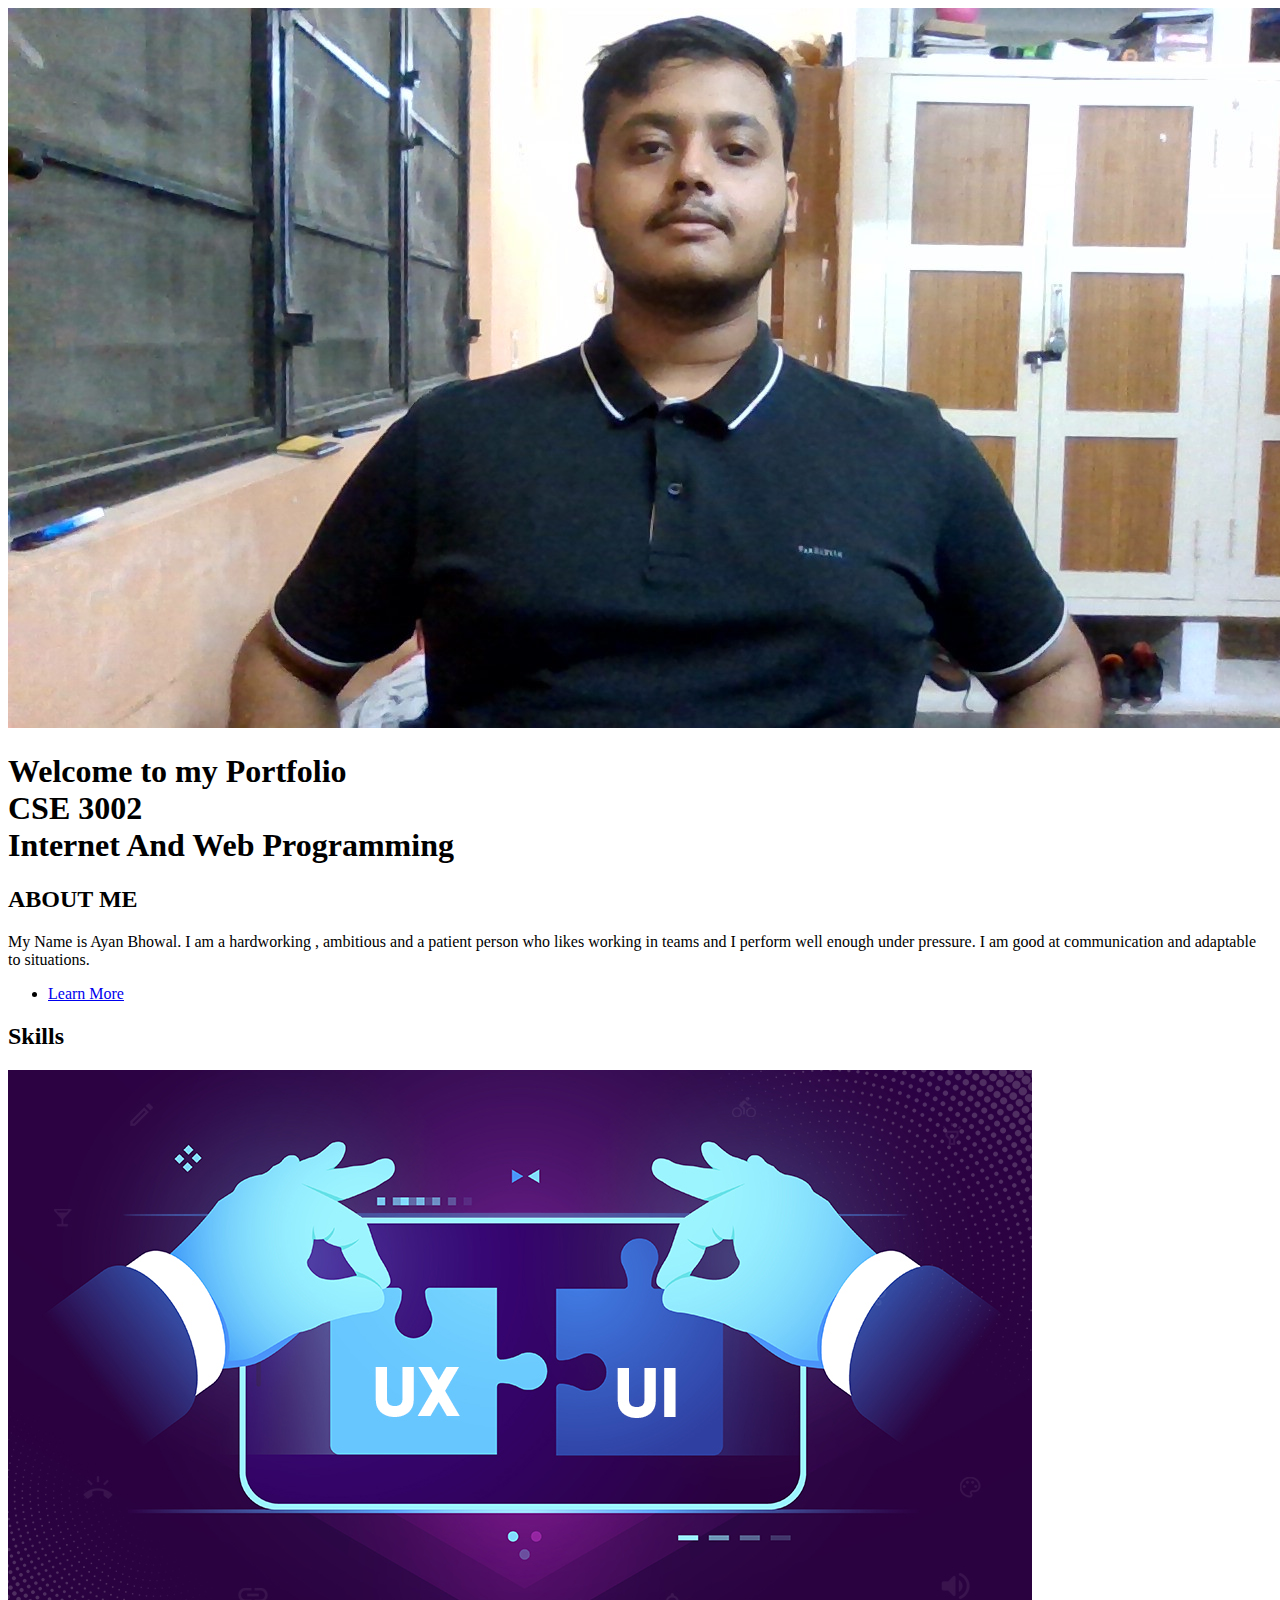
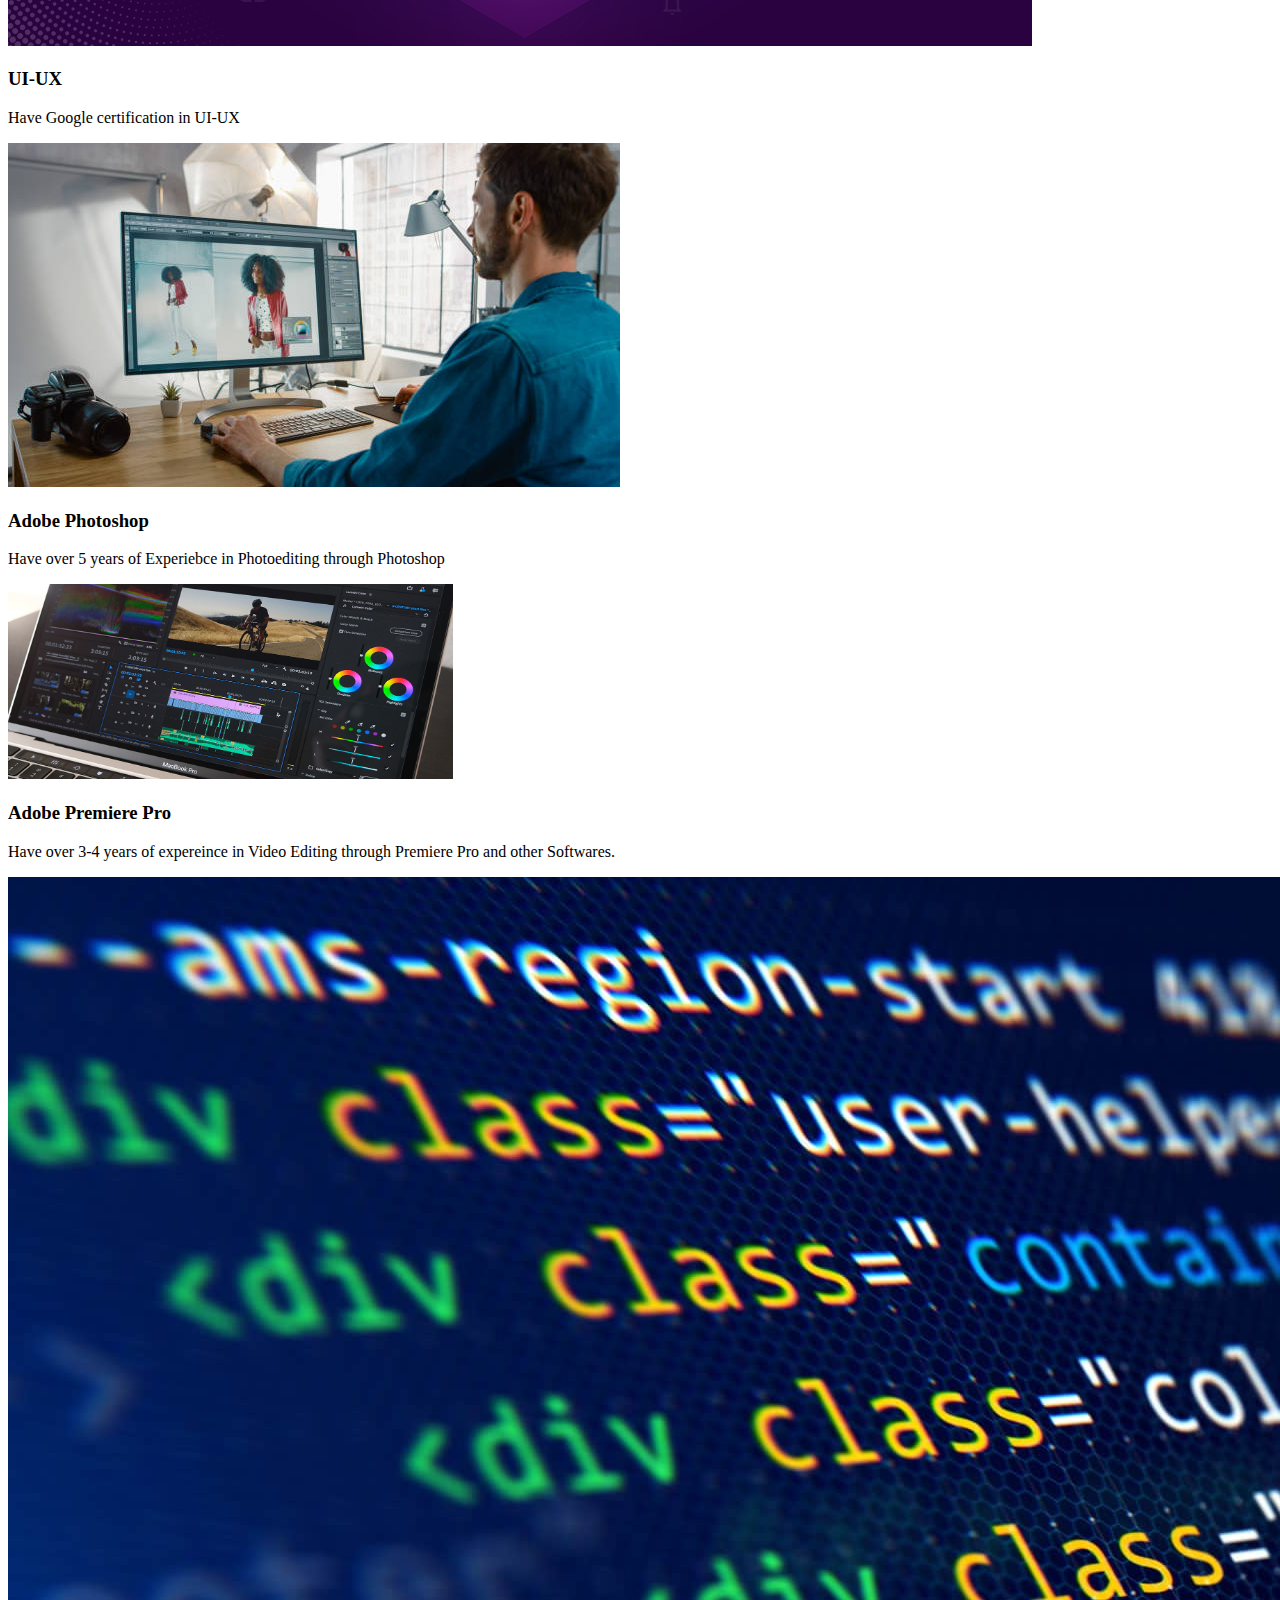
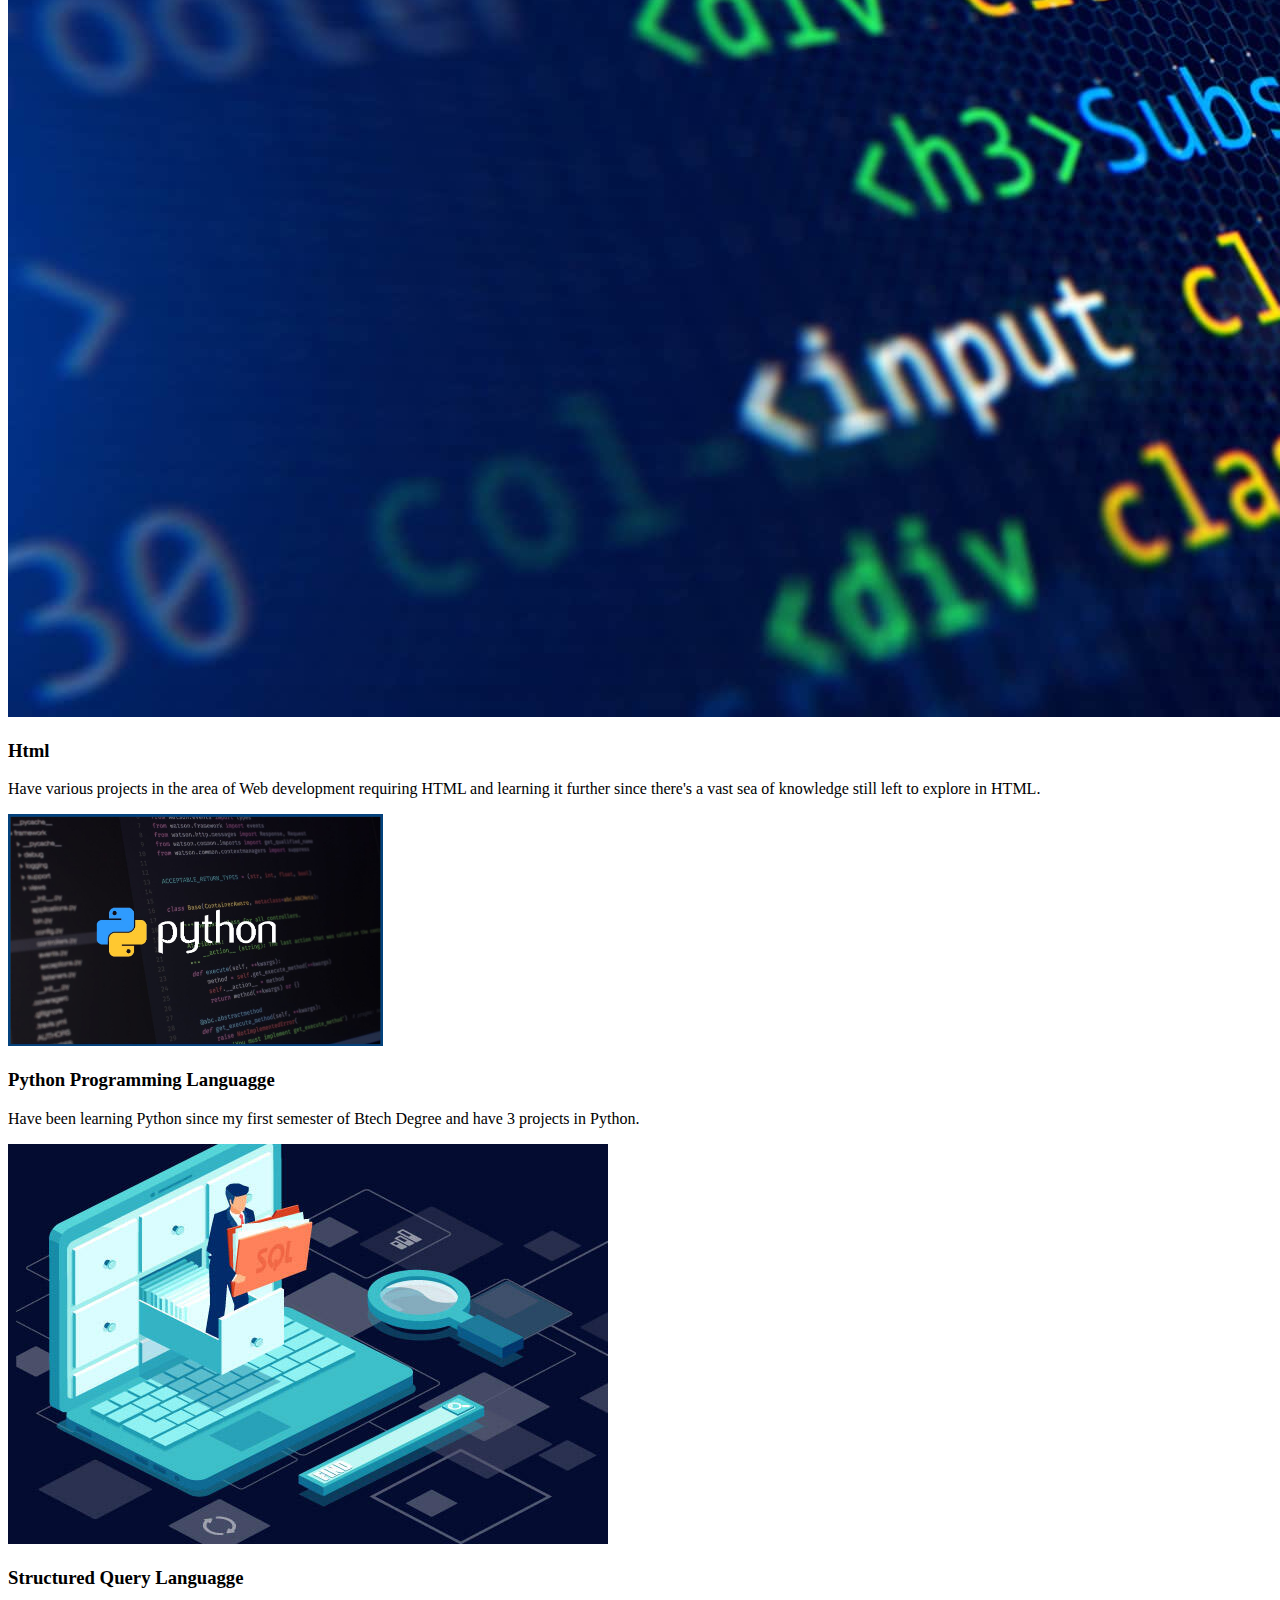
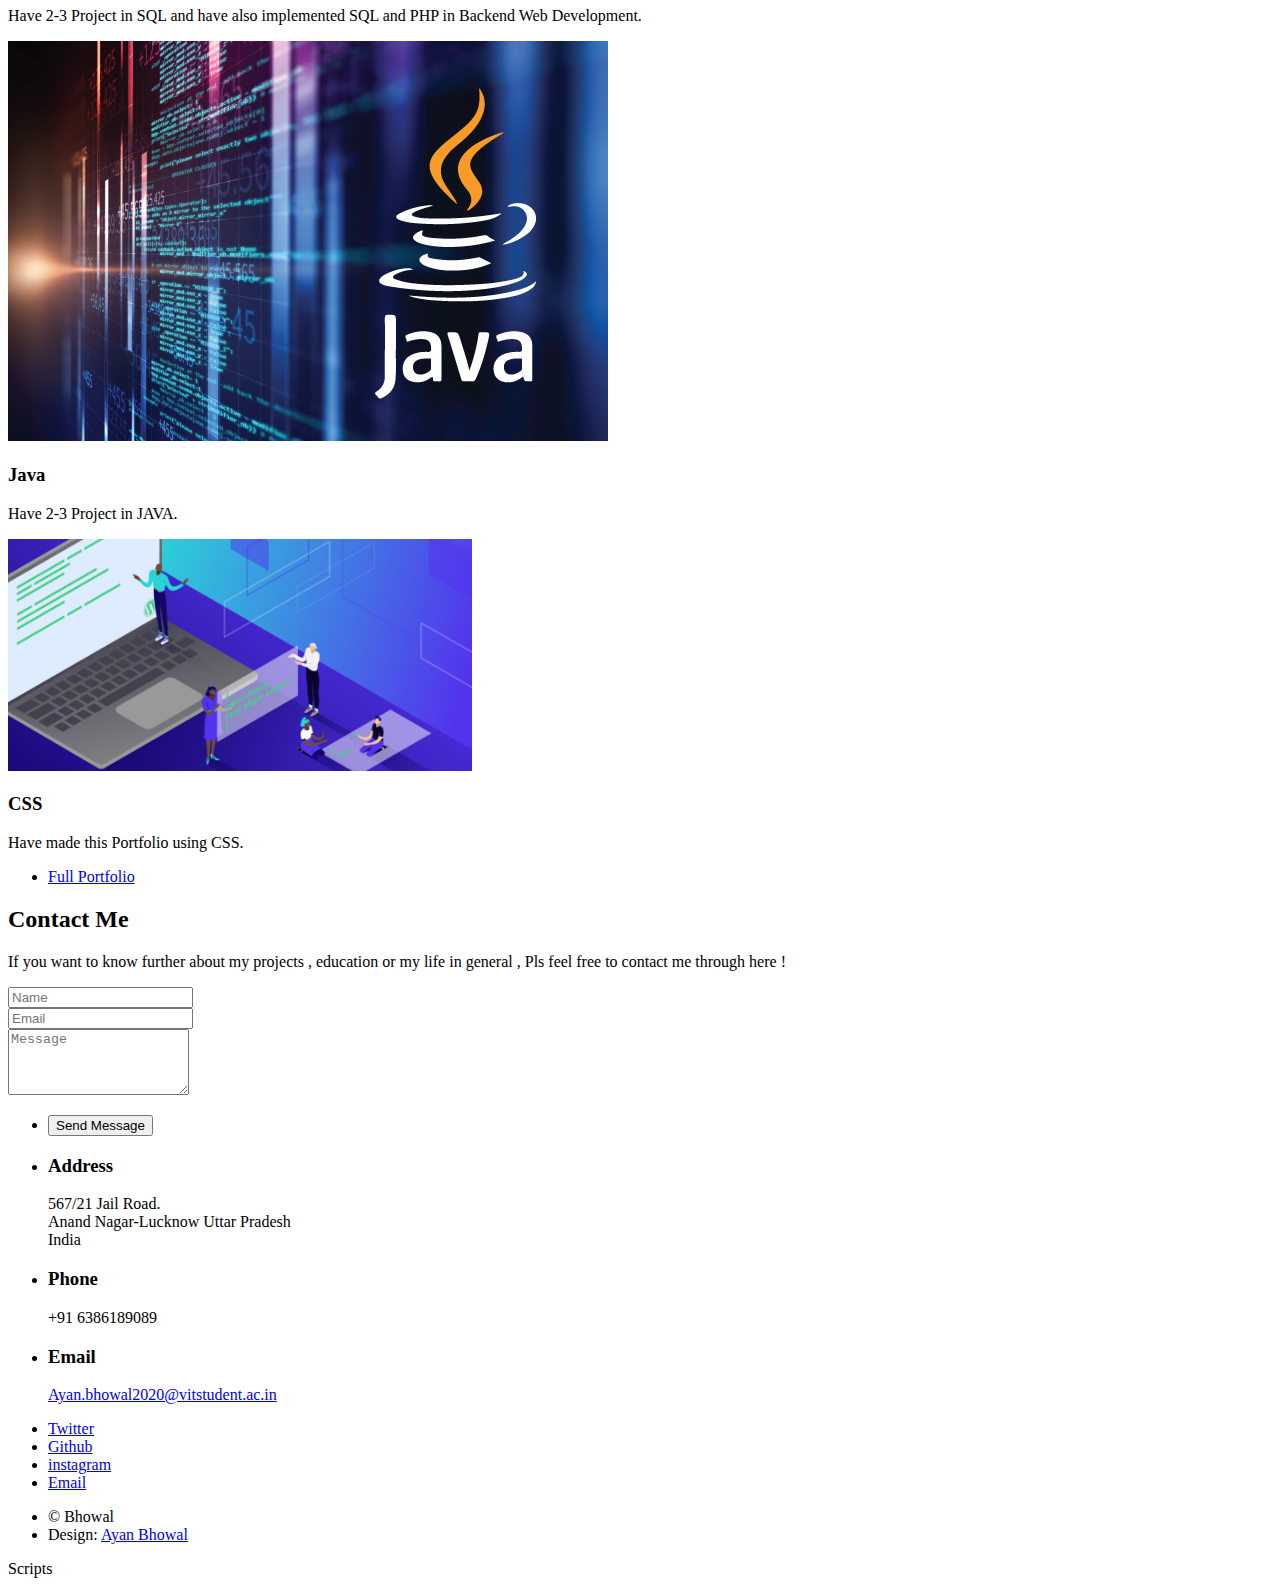
==== index.html @ 999a89ac "Add files via upload" ====
<!DOCTYPE HTML>
<html>

<head>
	<title>Bhowal's Portfolio</title>
	<meta charset="utf-8" />
	<meta name="viewport" content="width=device-width, initial-scale=1, user-scalable=no" />
	<link rel="stylesheet" href="assets/css/main.css" />
</head>

<body class="is-preload">

	<!-- Header -->
	<header id="header">
		<div class="inner">
			<a href="#" class="image avatar"><img src="portfolio.jpg" alt="" /></a>
			<h1><strong>Welcome to my Portfolio</strong> <br />CSE 3002 <br />

				Internet And Web Programming
		</div>
	</header>

	<!-- Main -->
	<div id="main">

		<!-- One -->
		<section id="one">
			<header class="major">
				<h2>ABOUT ME</h2>
			</header>
			<p>My Name is Ayan Bhowal. I am a hardworking , ambitious and a
				patient person who likes working in
				teams and I perform well enough
				under pressure. I am good at
				communication and adaptable to
				situations.</p>
			<ul class="actions">
				<li><a href="#" class="button">Learn More</a></li>
			</ul>
		</section>

		<!-- Two -->
		<section id="two">
			<h2>Skills</h2>
			<div class="row">
				<article class="col-6 col-12-xsmall work-item">
					<a href="images/fulls/01.jpg" class="image fit thumb"><img src="uiux.jpg" alt="" /></a>
					<h3>UI-UX</h3>
					<p>Have Google certification in UI-UX</p>
				</article>
				<article class="col-6 col-12-xsmall work-item">
					<a href="images/fulls/02.jpg" class="image fit thumb"><img src="ph.jpg" alt="" /></a>
					<h3>Adobe Photoshop</h3>
					<p>Have over 5 years of Experiebce in Photoediting through Photoshop</p>
				</article>
				<article class="col-6 col-12-xsmall work-item">
					<a href="images/fulls/03.jpg" class="image fit thumb"><img src="pr.jpg" alt="" height="195px" /></a>
					<h3>Adobe Premiere Pro</h3>
					<p>Have over 3-4 years of expereince in Video Editing through Premiere Pro and other Softwares.</p>
				</article>
				<article class="col-6 col-12-xsmall work-item">
					<a href="images/fulls/04.jpg" class="image fit thumb"><img src="html.jpeg" alt="" /></a>
					<h3>Html</h3>
					<p>Have various projects in the area of Web development requiring HTML and learning it further since
						there's a vast sea of knowledge still left to explore in HTML.</p>
				</article>
				<article class="col-6 col-12-xsmall work-item">
					<a href="images/fulls/05.jpg" class="image fit thumb"><img src="py.jpg" alt="" height="232px" /></a>
					<h3>Python Programming Languagge</h3>
					<p>Have been learning Python since my first semester of Btech Degree and have 3 projects in Python.
					</p>
				</article>
				<article class="col-6 col-12-xsmall work-item">
					<a href="images/fulls/06.jpg" class="image fit thumb"><img src="sql.jpg" alt="" /></a>
					<h3>Structured Query Languagge</h3>
					<p>Have 2-3 Project in SQL and have also implemented SQL and PHP in Backend Web Development.</p>
				</article>
				<article class="col-6 col-12-xsmall work-item">
					<a href="images/fulls/06.jpg" class="image fit thumb"><img src="ja.jpeg" alt="" /></a>
					<h3>Java</h3>
					<p>Have 2-3 Project in JAVA.</p>
				</article>
				<article class="col-6 col-12-xsmall work-item">
					<a href="images/fulls/06.jpg" class="image fit thumb"><img src="css.jpg" alt="" height="232px"/></a>
					<h3>CSS</h3>
					<p>Have made this Portfolio using CSS.</p>
				</article>
			</div>
			<ul class="actions">
				<li><a href="http://127.0.0.1:5500/Portfolio.html" class="button">Full Portfolio</a></li>
			</ul>
		</section>

		<!-- Three -->
		<section id="three">
			<h2>Contact Me</h2>
			<p>If you want to know further about my projects , education or my life in general , Pls feel free to contact me through here !</p>
			<div class="row">
				<div class="col-8 col-12-small">
					<form method="post" action="#">
						<div class="row gtr-uniform gtr-50">
							<div class="col-6 col-12-xsmall"><input type="text" name="name" id="name"
									placeholder="Name" /></div>
							<div class="col-6 col-12-xsmall"><input type="email" name="email" id="email"
									placeholder="Email" /></div>
							<div class="col-12"><textarea name="message" id="message" placeholder="Message"
									rows="4"></textarea></div>
						</div>
					</form>
					<ul class="actions">
						<li><input type="submit" value="Send Message" /></li>
					</ul>
				</div>
				<div class="col-4 col-12-small">
					<ul class="labeled-icons">
						<li>
							<h3 class="icon solid fa-home"><span class="label">Address</span></h3>
							567/21 Jail Road.<br />
							Anand Nagar-Lucknow Uttar Pradesh<br />
							India
						</li>
						<li>
							<h3 class="icon solid fa-mobile-alt"><span class="label">Phone</span></h3>
							+91 6386189089
						</li>
						<li>
							<h3 class="icon solid fa-envelope"><span class="label">Email</span></h3>
							<a href="https://mail.google.com/mail/u/0/?tab=rm&ogbl#inbox?compose=CllgCKCGCfnhPHdQXdDvdqrJjqtTJCdmqJkHrSlbWhMTpdBSlrZjVJNxDnDZpJLBzjvwTDrjDZL">Ayan.bhowal2020@vitstudent.ac.in</a>
						</li>
					</ul>
				</div>
			</div>
		</section>
	</div>

	<!-- Footer -->
	<footer id="footer">
		<div class="inner">
			<ul class="icons">
				<li><a href="https://twitter.com/AyanBhowal8" class="icon brands fa-twitter"><span
							class="label">Twitter</span></a></li>
				<li><a href="https://github.com/Bhowal19" class="icon brands fa-github"><span class="label">Github</span></a></li>
				<li><a href="https://www.instagram.com/challenge/action/AXE4qMeeql7q0fOPaHiO_mEWzZiGeOyI-PggsL3RnCuf2EwRGkMNZA_tX5JDFWbkUeYR5A/AfzAziQ5YIKZwjzYI4LE8Fz-VDXu4T8m5kRkOhJX4r-QueHsj02E4ine8Id-bRw7NvXiPAbCuOYxDA/ffc_wP37T5sqMsdZD6wRmCdbkUOtiKWyCWMOziQJCgeccZHBYkyDm7TscHT9gJkHOYZq/" class="icon brands fa-instagram"><span class="label">instagram</span></a></li>
				<li><a href="https://mail.google.com/mail/u/0/?tab=rm&ogbl#inbox" class="icon solid fa-envelope"><span class="label">Email</span></a></li>
			</ul>
			<ul class="copyright">
				<li>&copy; Bhowal</li>
				<li>Design: <a href="https://github.com/Bhowal19">Ayan Bhowal</a></li>
			</ul>
		</div>
	</footer>

	Scripts
	<script src="assets/js/jquery.min.js"></script>
	<script src="assets/js/jquery.poptrox.min.js"></script>
	<script src="assets/js/browser.min.js"></script>
	<script src="assets/js/breakpoints.min.js"></script>
	<script src="assets/js/util.js"></script>
	<script src="assets/js/main.js"></script>

</body>

</html>
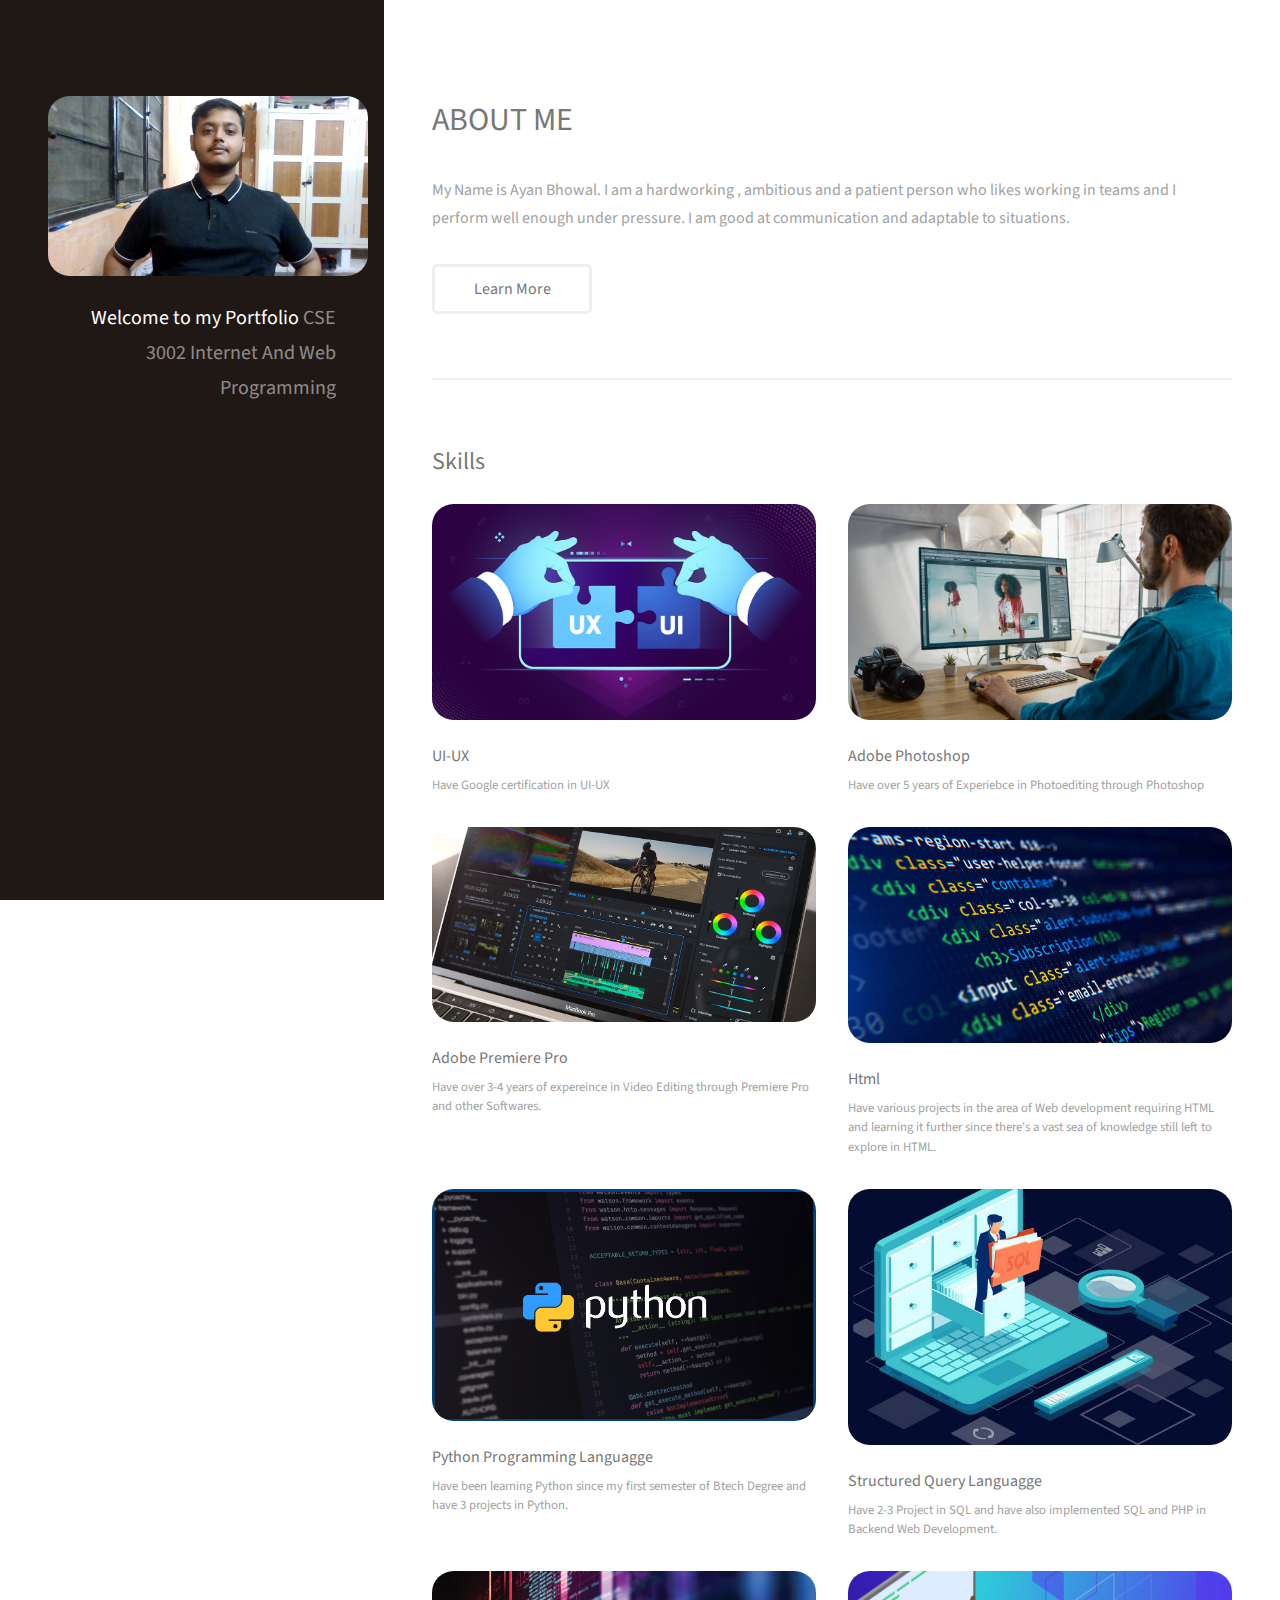
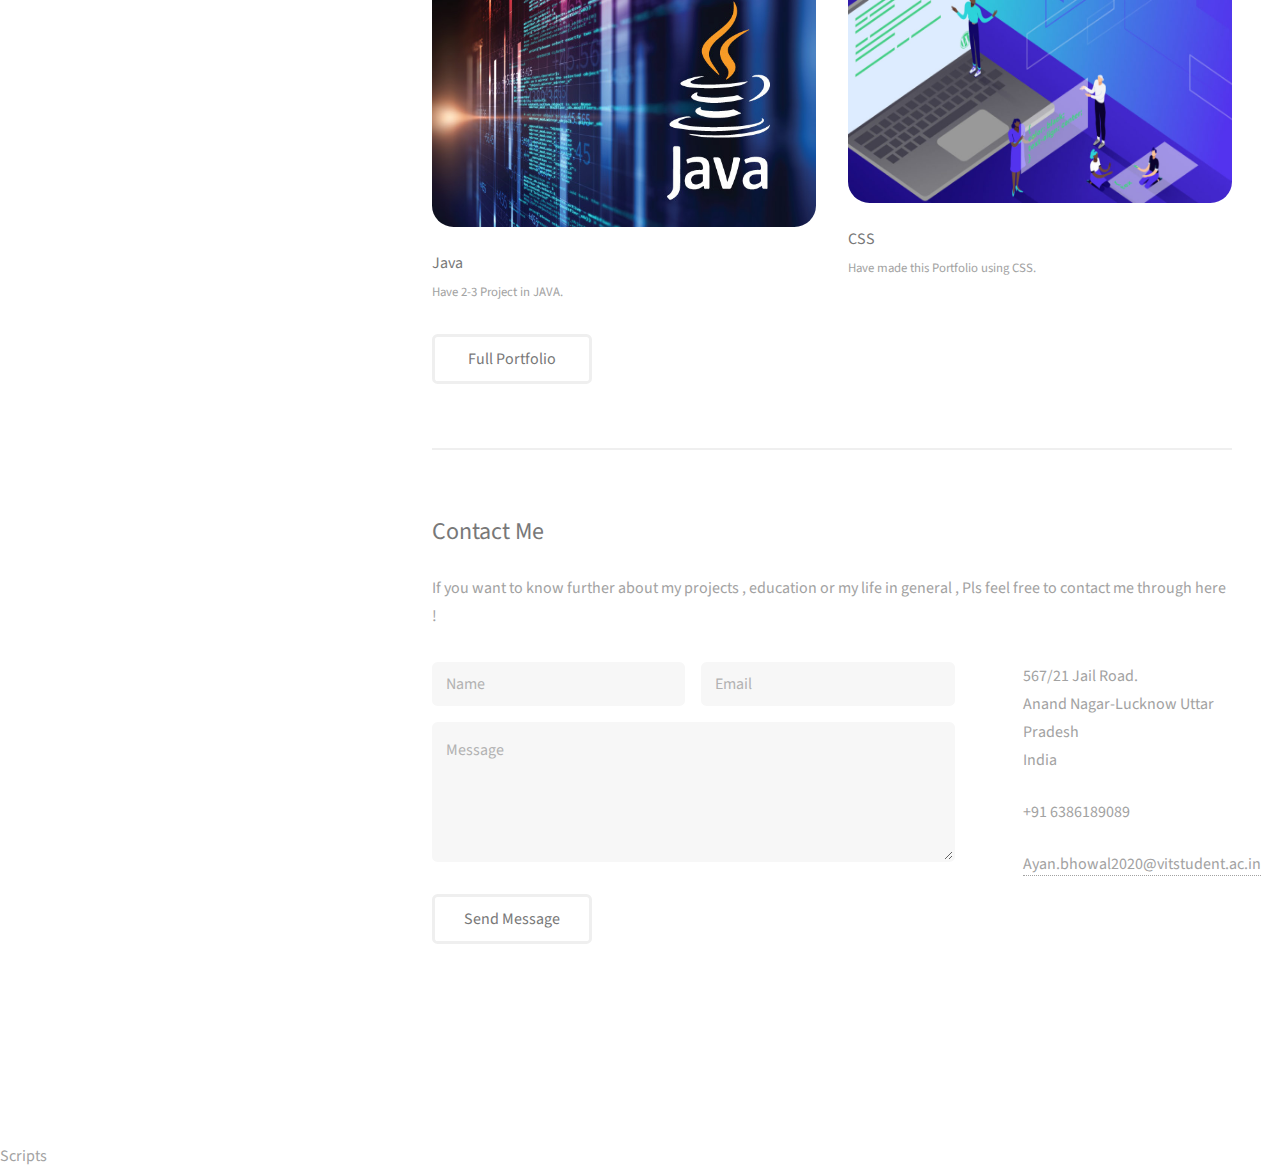
==== commit 2aaf6724: "Update index.html" ====
--- a/index.html
+++ b/index.html
@@ -5,7 +5,7 @@
 	<title>Bhowal's Portfolio</title>
 	<meta charset="utf-8" />
 	<meta name="viewport" content="width=device-width, initial-scale=1, user-scalable=no" />
-	<link rel="stylesheet" href="assets/css/main.css" />
+	<link rel="stylesheet" href="main.css" />
 </head>
 
 <body class="is-preload">
@@ -160,4 +160,4 @@
 
 </body>
 
-</html>+</html>
--- a/main.css
+++ b/main.css
@@ -0,0 +1,3222 @@
+@import url("fontawesome-all.min.css");
+@import url("https://fonts.googleapis.com/css?family=Source+Sans+Pro:400,400italic");
+
+/*
+	Strata by HTML5 UP
+	html5up.net | @ajlkn
+	Free for personal and commercial use under the CCA 3.0 license (html5up.net/license)
+*/
+
+html, body, div, span, applet, object,
+iframe, h1, h2, h3, h4, h5, h6, p, blockquote,
+pre, a, abbr, acronym, address, big, cite,
+code, del, dfn, em, img, ins, kbd, q, s, samp,
+small, strike, strong, sub, sup, tt, var, b,
+u, i, center, dl, dt, dd, ol, ul, li, fieldset,
+form, label, legend, table, caption, tbody,
+tfoot, thead, tr, th, td, article, aside,
+canvas, details, embed, figure, figcaption,
+footer, header, hgroup, menu, nav, output, ruby,
+section, summary, time, mark, audio, video {
+	margin: 0;
+	padding: 0;
+	border: 0;
+	font-size: 100%;
+	font: inherit;
+	vertical-align: baseline;}
+
+article, aside, details, figcaption, figure,
+footer, header, hgroup, menu, nav, section {
+	display: block;}
+
+body {
+	line-height: 1;
+}
+
+ol, ul {
+	list-style: none;
+}
+
+blockquote, q {
+	quotes: none;
+}
+
+	blockquote:before, blockquote:after, q:before, q:after {
+		content: '';
+		content: none;
+	}
+
+table {
+	border-collapse: collapse;
+	border-spacing: 0;
+}
+
+body {
+	-webkit-text-size-adjust: none;
+}
+
+mark {
+	background-color: transparent;
+	color: inherit;
+}
+
+input::-moz-focus-inner {
+	border: 0;
+	padding: 0;
+}
+
+input, select, textarea {
+	-moz-appearance: none;
+	-webkit-appearance: none;
+	-ms-appearance: none;
+	appearance: none;
+}
+
+/* Basic */
+
+	html {
+		box-sizing: border-box;
+	}
+
+	*, *:before, *:after {
+		box-sizing: inherit;
+	}
+
+	body {
+		background: #fff;
+	}
+
+		body.is-preload *, body.is-preload *:before, body.is-preload *:after {
+			-moz-animation: none !important;
+			-webkit-animation: none !important;
+			-ms-animation: none !important;
+			animation: none !important;
+			-moz-transition: none !important;
+			-webkit-transition: none !important;
+			-ms-transition: none !important;
+			transition: none !important;
+		}
+
+	body, input, select, textarea {
+		color: #a2a2a2;
+		font-family: "Source Sans Pro", Helvetica, sans-serif;
+		font-size: 16pt;
+		font-weight: 400;
+		line-height: 1.75em;
+	}
+
+	a {
+		-moz-transition: color 0.2s ease-in-out, border-color 0.2s ease-in-out;
+		-webkit-transition: color 0.2s ease-in-out, border-color 0.2s ease-in-out;
+		-ms-transition: color 0.2s ease-in-out, border-color 0.2s ease-in-out;
+		transition: color 0.2s ease-in-out, border-color 0.2s ease-in-out;
+		border-bottom: dotted 1px;
+		color: #49bf9d;
+		text-decoration: none;
+	}
+
+		a:hover {
+			border-bottom-color: transparent;
+			color: #49bf9d !important;
+			text-decoration: none;
+		}
+
+	strong, b {
+		color: #787878;
+		font-weight: 400;
+	}
+
+	em, i {
+		font-style: italic;
+	}
+
+	p {
+		margin: 0 0 2em 0;
+	}
+
+	h1, h2, h3, h4, h5, h6 {
+		color: #787878;
+		font-weight: 400;
+		line-height: 1em;
+		margin: 0 0 1em 0;
+	}
+
+		h1 a, h2 a, h3 a, h4 a, h5 a, h6 a {
+			color: inherit;
+			text-decoration: none;
+		}
+
+	h1 {
+		font-size: 2em;
+		line-height: 1.5em;
+	}
+
+	h2 {
+		font-size: 1.5em;
+		line-height: 1.5em;
+	}
+
+	h3 {
+		font-size: 1.25em;
+		line-height: 1.5em;
+	}
+
+	h4 {
+		font-size: 1.1em;
+		line-height: 1.5em;
+	}
+
+	h5 {
+		font-size: 0.9em;
+		line-height: 1.5em;
+	}
+
+	h6 {
+		font-size: 0.7em;
+		line-height: 1.5em;
+	}
+
+	sub {
+		font-size: 0.8em;
+		position: relative;
+		top: 0.5em;
+	}
+
+	sup {
+		font-size: 0.8em;
+		position: relative;
+		top: -0.5em;
+	}
+
+	hr {
+		border: 0;
+		border-bottom: solid 2px #efefef;
+		margin: 2em 0;
+	}
+
+		hr.major {
+			margin: 3em 0;
+		}
+
+	blockquote {
+		border-left: solid 6px #efefef;
+		font-style: italic;
+		margin: 0 0 2em 0;
+		padding: 0.5em 0 0.5em 1.5em;
+	}
+
+	code {
+		background: #f7f7f7;
+		border-radius: 0.35em;
+		border: solid 2px #efefef;
+		font-family: "Courier New", monospace;
+		font-size: 0.9em;
+		margin: 0 0.25em;
+		padding: 0.25em 0.65em;
+	}
+
+	pre {
+		-webkit-overflow-scrolling: touch;
+		font-family: "Courier New", monospace;
+		font-size: 0.9em;
+		margin: 0 0 2em 0;
+	}
+
+		pre code {
+			display: block;
+			line-height: 1.75em;
+			padding: 1em 1.5em;
+			overflow-x: auto;
+		}
+
+	.align-left {
+		text-align: left;
+	}
+
+	.align-center {
+		text-align: center;
+	}
+
+	.align-right {
+		text-align: right;
+	}
+
+/* Container */
+
+	.container {
+		margin: 0 auto;
+		max-width: calc(100% - 4em);
+		width: 100%;
+	}
+
+		.container.xsmall {
+			width: 25%;
+		}
+
+		.container.small {
+			width: 50%;
+		}
+
+		.container.medium {
+			width: 75%;
+		}
+
+		.container.large {
+			width: 125%;
+		}
+
+		.container.xlarge {
+			width: 150%;
+		}
+
+		.container.max {
+			width: 100%;
+		}
+
+		@media screen and (max-width: 980px) {
+
+			.container {
+				width: 100% !important;
+				max-width: 100% !important;
+			}
+
+		}
+
+		@media screen and (max-width: 480px) {
+
+			.container {
+				max-width: calc(100% - 3em);
+			}
+
+		}
+
+Row
+
+	.row {
+		display: flex;
+		flex-wrap: wrap;
+		box-sizing: border-box;
+		align-items: stretch;
+	}
+
+		.row > * {
+			box-sizing: border-box;
+		}
+
+		.row.gtr-uniform > * > :last-child {
+			margin-bottom: 0;
+		}
+
+		.row.aln-left {
+			justify-content: flex-start;
+		}
+
+		.row.aln-center {
+			justify-content: center;
+		}
+
+		.row.aln-right {
+			justify-content: flex-end;
+		}
+
+		.row.aln-top {
+			align-items: flex-start;
+		}
+
+		.row.aln-middle {
+			align-items: center;
+		}
+
+		.row.aln-bottom {
+			align-items: flex-end;
+		}
+
+		.row > .imp {
+			order: -1;
+		}
+
+		.row > .col-1 {
+			width: 8.33333%;
+		}
+
+		.row > .off-1 {
+			margin-left: 8.33333%;
+		}
+
+		.row > .col-2 {
+			width: 16.66667%;
+		}
+
+		.row > .off-2 {
+			margin-left: 16.66667%;
+		}
+
+		.row > .col-3 {
+			width: 25%;
+		}
+
+		.row > .off-3 {
+			margin-left: 25%;
+		}
+
+		.row > .col-4 {
+			width: 33.33333%;
+		}
+
+		.row > .off-4 {
+			margin-left: 33.33333%;
+		}
+
+		.row > .col-5 {
+			width: 41.66667%;
+		}
+
+		.row > .off-5 {
+			margin-left: 41.66667%;
+		}
+
+		.row > .col-6 {
+			width: 50%;
+		}
+
+		.row > .off-6 {
+			margin-left: 50%;
+		}
+
+		.row > .col-7 {
+			width: 58.33333%;
+		}
+
+		.row > .off-7 {
+			margin-left: 58.33333%;
+		}
+
+		.row > .col-8 {
+			width: 66.66667%;
+		}
+
+		.row > .off-8 {
+			margin-left: 66.66667%;
+		}
+
+		.row > .col-9 {
+			width: 75%;
+		}
+
+		.row > .off-9 {
+			margin-left: 75%;
+		}
+
+		.row > .col-10 {
+			width: 83.33333%;
+		}
+
+		.row > .off-10 {
+			margin-left: 83.33333%;
+		}
+
+		.row > .col-11 {
+			width: 91.66667%;
+		}
+
+		.row > .off-11 {
+			margin-left: 91.66667%;
+		}
+
+		.row > .col-12 {
+			width: 100%;
+		}
+
+		.row > .off-12 {
+			margin-left: 100%;
+		}
+
+		.row.gtr-0 {
+			margin-top: 0;
+			margin-left: 0em;
+		}
+
+			.row.gtr-0 > * {
+				padding: 0 0 0 0em;
+			}
+
+			.row.gtr-0.gtr-uniform {
+				margin-top: 0em;
+			}
+
+				.row.gtr-0.gtr-uniform > * {
+					padding-top: 0em;
+				}
+
+		.row.gtr-25 {
+			margin-top: 0;
+			margin-left: -0.625em;
+		}
+
+			.row.gtr-25 > * {
+				padding: 0 0 0 0.625em;
+			}
+
+			.row.gtr-25.gtr-uniform {
+				margin-top: -0.625em;
+			}
+
+				.row.gtr-25.gtr-uniform > * {
+					padding-top: 0.625em;
+				}
+
+		.row.gtr-50 {
+			margin-top: 0;
+			margin-left: -1.25em;
+		}
+
+			.row.gtr-50 > * {
+				padding: 0 0 0 1.25em;
+			}
+
+			.row.gtr-50.gtr-uniform {
+				margin-top: -1.25em;
+			}
+
+				.row.gtr-50.gtr-uniform > * {
+					padding-top: 1.25em;
+				}
+
+		.row {
+			margin-top: 0;
+			margin-left: -2.5em;
+		}
+
+			.row > * {
+				padding: 0 0 0 2.5em;
+			}
+
+			.row.gtr-uniform {
+				margin-top: -2.5em;
+			}
+
+				.row.gtr-uniform > * {
+					padding-top: 2.5em;
+				}
+
+		.row.gtr-150 {
+			margin-top: 0;
+			margin-left: -3.75em;
+		}
+
+			.row.gtr-150 > * {
+				padding: 0 0 0 3.75em;
+			}
+
+			.row.gtr-150.gtr-uniform {
+				margin-top: -3.75em;
+			}
+
+				.row.gtr-150.gtr-uniform > * {
+					padding-top: 3.75em;
+				}
+
+		.row.gtr-200 {
+			margin-top: 0;
+			margin-left: -5em;
+		}
+
+			.row.gtr-200 > * {
+				padding: 0 0 0 5em;
+			}
+
+			.row.gtr-200.gtr-uniform {
+				margin-top: -5em;
+			}
+
+				.row.gtr-200.gtr-uniform > * {
+					padding-top: 5em;
+				}
+
+		@media screen and (max-width: 1800px) {
+
+			.row {
+				display: flex;
+				flex-wrap: wrap;
+				box-sizing: border-box;
+				align-items: stretch;
+			}
+
+				.row > * {
+					box-sizing: border-box;
+				}
+
+				.row.gtr-uniform > * > :last-child {
+					margin-bottom: 0;
+				}
+
+				.row.aln-left {
+					justify-content: flex-start;
+				}
+
+				.row.aln-center {
+					justify-content: center;
+				}
+
+				.row.aln-right {
+					justify-content: flex-end;
+				}
+
+				.row.aln-top {
+					align-items: flex-start;
+				}
+
+				.row.aln-middle {
+					align-items: center;
+				}
+
+				.row.aln-bottom {
+					align-items: flex-end;
+				}
+
+				.row > .imp-xlarge {
+					order: -1;
+				}
+
+				.row > .col-1-xlarge {
+					width: 8.33333%;
+				}
+
+				.row > .off-1-xlarge {
+					margin-left: 8.33333%;
+				}
+
+				.row > .col-2-xlarge {
+					width: 16.66667%;
+				}
+
+				.row > .off-2-xlarge {
+					margin-left: 16.66667%;
+				}
+
+				.row > .col-3-xlarge {
+					width: 25%;
+				}
+
+				.row > .off-3-xlarge {
+					margin-left: 25%;
+				}
+
+				.row > .col-4-xlarge {
+					width: 33.33333%;
+				}
+
+				.row > .off-4-xlarge {
+					margin-left: 33.33333%;
+				}
+
+				.row > .col-5-xlarge {
+					width: 41.66667%;
+				}
+
+				.row > .off-5-xlarge {
+					margin-left: 41.66667%;
+				}
+
+				.row > .col-6-xlarge {
+					width: 50%;
+				}
+
+				.row > .off-6-xlarge {
+					margin-left: 50%;
+				}
+
+				.row > .col-7-xlarge {
+					width: 58.33333%;
+				}
+
+				.row > .off-7-xlarge {
+					margin-left: 58.33333%;
+				}
+
+				.row > .col-8-xlarge {
+					width: 66.66667%;
+				}
+
+				.row > .off-8-xlarge {
+					margin-left: 66.66667%;
+				}
+
+				.row > .col-9-xlarge {
+					width: 75%;
+				}
+
+				.row > .off-9-xlarge {
+					margin-left: 75%;
+				}
+
+				.row > .col-10-xlarge {
+					width: 83.33333%;
+				}
+
+				.row > .off-10-xlarge {
+					margin-left: 83.33333%;
+				}
+
+				.row > .col-11-xlarge {
+					width: 91.66667%;
+				}
+
+				.row > .off-11-xlarge {
+					margin-left: 91.66667%;
+				}
+
+				.row > .col-12-xlarge {
+					width: 100%;
+				}
+
+				.row > .off-12-xlarge {
+					margin-left: 100%;
+				}
+
+				.row.gtr-0 {
+					margin-top: 0;
+					margin-left: 0em;
+				}
+
+					.row.gtr-0 > * {
+						padding: 0 0 0 0em;
+					}
+
+					.row.gtr-0.gtr-uniform {
+						margin-top: 0em;
+					}
+
+						.row.gtr-0.gtr-uniform > * {
+							padding-top: 0em;
+						}
+
+				.row.gtr-25 {
+					margin-top: 0;
+					margin-left: -0.625em;
+				}
+
+					.row.gtr-25 > * {
+						padding: 0 0 0 0.625em;
+					}
+
+					.row.gtr-25.gtr-uniform {
+						margin-top: -0.625em;
+					}
+
+						.row.gtr-25.gtr-uniform > * {
+							padding-top: 0.625em;
+						}
+
+				.row.gtr-50 {
+					margin-top: 0;
+					margin-left: -1.25em;
+				}
+
+					.row.gtr-50 > * {
+						padding: 0 0 0 1.25em;
+					}
+
+					.row.gtr-50.gtr-uniform {
+						margin-top: -1.25em;
+					}
+
+						.row.gtr-50.gtr-uniform > * {
+							padding-top: 1.25em;
+						}
+
+				.row {
+					margin-top: 0;
+					margin-left: -2.5em;
+				}
+
+					.row > * {
+						padding: 0 0 0 2.5em;
+					}
+
+					.row.gtr-uniform {
+						margin-top: -2.5em;
+					}
+
+						.row.gtr-uniform > * {
+							padding-top: 2.5em;
+						}
+
+				.row.gtr-150 {
+					margin-top: 0;
+					margin-left: -3.75em;
+				}
+
+					.row.gtr-150 > * {
+						padding: 0 0 0 3.75em;
+					}
+
+					.row.gtr-150.gtr-uniform {
+						margin-top: -3.75em;
+					}
+
+						.row.gtr-150.gtr-uniform > * {
+							padding-top: 3.75em;
+						}
+
+				.row.gtr-200 {
+					margin-top: 0;
+					margin-left: -5em;
+				}
+
+					.row.gtr-200 > * {
+						padding: 0 0 0 5em;
+					}
+
+					.row.gtr-200.gtr-uniform {
+						margin-top: -5em;
+					}
+
+						.row.gtr-200.gtr-uniform > * {
+							padding-top: 5em;
+						}
+
+		}
+
+		@media screen and (max-width: 1280px) {
+
+			.row {
+				display: flex;
+				flex-wrap: wrap;
+				box-sizing: border-box;
+				align-items: stretch;
+			}
+
+				.row > * {
+					box-sizing: border-box;
+				}
+
+				.row.gtr-uniform > * > :last-child {
+					margin-bottom: 0;
+				}
+
+				.row.aln-left {
+					justify-content: flex-start;
+				}
+
+				.row.aln-center {
+					justify-content: center;
+				}
+
+				.row.aln-right {
+					justify-content: flex-end;
+				}
+
+				.row.aln-top {
+					align-items: flex-start;
+				}
+
+				.row.aln-middle {
+					align-items: center;
+				}
+
+				.row.aln-bottom {
+					align-items: flex-end;
+				}
+
+				.row > .imp-large {
+					order: -1;
+				}
+
+				.row > .col-1-large {
+					width: 8.33333%;
+				}
+
+				.row > .off-1-large {
+					margin-left: 8.33333%;
+				}
+
+				.row > .col-2-large {
+					width: 16.66667%;
+				}
+
+				.row > .off-2-large {
+					margin-left: 16.66667%;
+				}
+
+				.row > .col-3-large {
+					width: 25%;
+				}
+
+				.row > .off-3-large {
+					margin-left: 25%;
+				}
+
+				.row > .col-4-large {
+					width: 33.33333%;
+				}
+
+				.row > .off-4-large {
+					margin-left: 33.33333%;
+				}
+
+				.row > .col-5-large {
+					width: 41.66667%;
+				}
+
+				.row > .off-5-large {
+					margin-left: 41.66667%;
+				}
+
+				.row > .col-6-large {
+					width: 50%;
+				}
+
+				.row > .off-6-large {
+					margin-left: 50%;
+				}
+
+				.row > .col-7-large {
+					width: 58.33333%;
+				}
+
+				.row > .off-7-large {
+					margin-left: 58.33333%;
+				}
+
+				.row > .col-8-large {
+					width: 66.66667%;
+				}
+
+				.row > .off-8-large {
+					margin-left: 66.66667%;
+				}
+
+				.row > .col-9-large {
+					width: 75%;
+				}
+
+				.row > .off-9-large {
+					margin-left: 75%;
+				}
+
+				.row > .col-10-large {
+					width: 83.33333%;
+				}
+
+				.row > .off-10-large {
+					margin-left: 83.33333%;
+				}
+
+				.row > .col-11-large {
+					width: 91.66667%;
+				}
+
+				.row > .off-11-large {
+					margin-left: 91.66667%;
+				}
+
+				.row > .col-12-large {
+					width: 100%;
+				}
+
+				.row > .off-12-large {
+					margin-left: 100%;
+				}
+
+				.row.gtr-0 {
+					margin-top: 0;
+					margin-left: 0em;
+				}
+
+					.row.gtr-0 > * {
+						padding: 0 0 0 0em;
+					}
+
+					.row.gtr-0.gtr-uniform {
+						margin-top: 0em;
+					}
+
+						.row.gtr-0.gtr-uniform > * {
+							padding-top: 0em;
+						}
+
+				.row.gtr-25 {
+					margin-top: 0;
+					margin-left: -0.5em;
+				}
+
+					.row.gtr-25 > * {
+						padding: 0 0 0 0.5em;
+					}
+
+					.row.gtr-25.gtr-uniform {
+						margin-top: -0.5em;
+					}
+
+						.row.gtr-25.gtr-uniform > * {
+							padding-top: 0.5em;
+						}
+
+				.row.gtr-50 {
+					margin-top: 0;
+					margin-left: -1em;
+				}
+
+					.row.gtr-50 > * {
+						padding: 0 0 0 1em;
+					}
+
+					.row.gtr-50.gtr-uniform {
+						margin-top: -1em;
+					}
+
+						.row.gtr-50.gtr-uniform > * {
+							padding-top: 1em;
+						}
+
+				.row {
+					margin-top: 0;
+					margin-left: -2em;
+				}
+
+					.row > * {
+						padding: 0 0 0 2em;
+					}
+
+					.row.gtr-uniform {
+						margin-top: -2em;
+					}
+
+						.row.gtr-uniform > * {
+							padding-top: 2em;
+						}
+
+				.row.gtr-150 {
+					margin-top: 0;
+					margin-left: -3em;
+				}
+
+					.row.gtr-150 > * {
+						padding: 0 0 0 3em;
+					}
+
+					.row.gtr-150.gtr-uniform {
+						margin-top: -3em;
+					}
+
+						.row.gtr-150.gtr-uniform > * {
+							padding-top: 3em;
+						}
+
+				.row.gtr-200 {
+					margin-top: 0;
+					margin-left: -4em;
+				}
+
+					.row.gtr-200 > * {
+						padding: 0 0 0 4em;
+					}
+
+					.row.gtr-200.gtr-uniform {
+						margin-top: -4em;
+					}
+
+						.row.gtr-200.gtr-uniform > * {
+							padding-top: 4em;
+						}
+
+		}
+
+		@media screen and (max-width: 980px) {
+
+			.row {
+				display: flex;
+				flex-wrap: wrap;
+				box-sizing: border-box;
+				align-items: stretch;
+			}
+
+				.row > * {
+					box-sizing: border-box;
+				}
+
+				.row.gtr-uniform > * > :last-child {
+					margin-bottom: 0;
+				}
+
+				.row.aln-left {
+					justify-content: flex-start;
+				}
+
+				.row.aln-center {
+					justify-content: center;
+				}
+
+				.row.aln-right {
+					justify-content: flex-end;
+				}
+
+				.row.aln-top {
+					align-items: flex-start;
+				}
+
+				.row.aln-middle {
+					align-items: center;
+				}
+
+				.row.aln-bottom {
+					align-items: flex-end;
+				}
+
+				.row > .imp-medium {
+					order: -1;
+				}
+
+				.row > .col-1-medium {
+					width: 8.33333%;
+				}
+
+				.row > .off-1-medium {
+					margin-left: 8.33333%;
+				}
+
+				.row > .col-2-medium {
+					width: 16.66667%;
+				}
+
+				.row > .off-2-medium {
+					margin-left: 16.66667%;
+				}
+
+				.row > .col-3-medium {
+					width: 25%;
+				}
+
+				.row > .off-3-medium {
+					margin-left: 25%;
+				}
+
+				.row > .col-4-medium {
+					width: 33.33333%;
+				}
+
+				.row > .off-4-medium {
+					margin-left: 33.33333%;
+				}
+
+				.row > .col-5-medium {
+					width: 41.66667%;
+				}
+
+				.row > .off-5-medium {
+					margin-left: 41.66667%;
+				}
+
+				.row > .col-6-medium {
+					width: 50%;
+				}
+
+				.row > .off-6-medium {
+					margin-left: 50%;
+				}
+
+				.row > .col-7-medium {
+					width: 58.33333%;
+				}
+
+				.row > .off-7-medium {
+					margin-left: 58.33333%;
+				}
+
+				.row > .col-8-medium {
+					width: 66.66667%;
+				}
+
+				.row > .off-8-medium {
+					margin-left: 66.66667%;
+				}
+
+				.row > .col-9-medium {
+					width: 75%;
+				}
+
+				.row > .off-9-medium {
+					margin-left: 75%;
+				}
+
+				.row > .col-10-medium {
+					width: 83.33333%;
+				}
+
+				.row > .off-10-medium {
+					margin-left: 83.33333%;
+				}
+
+				.row > .col-11-medium {
+					width: 91.66667%;
+				}
+
+				.row > .off-11-medium {
+					margin-left: 91.66667%;
+				}
+
+				.row > .col-12-medium {
+					width: 100%;
+				}
+
+				.row > .off-12-medium {
+					margin-left: 100%;
+				}
+
+				.row.gtr-0 {
+					margin-top: 0;
+					margin-left: 0em;
+				}
+
+					.row.gtr-0 > * {
+						padding: 0 0 0 0em;
+					}
+
+					.row.gtr-0.gtr-uniform {
+						margin-top: 0em;
+					}
+
+						.row.gtr-0.gtr-uniform > * {
+							padding-top: 0em;
+						}
+
+				.row.gtr-25 {
+					margin-top: 0;
+					margin-left: -0.5em;
+				}
+
+					.row.gtr-25 > * {
+						padding: 0 0 0 0.5em;
+					}
+
+					.row.gtr-25.gtr-uniform {
+						margin-top: -0.5em;
+					}
+
+						.row.gtr-25.gtr-uniform > * {
+							padding-top: 0.5em;
+						}
+
+				.row.gtr-50 {
+					margin-top: 0;
+					margin-left: -1em;
+				}
+
+					.row.gtr-50 > * {
+						padding: 0 0 0 1em;
+					}
+
+					.row.gtr-50.gtr-uniform {
+						margin-top: -1em;
+					}
+
+						.row.gtr-50.gtr-uniform > * {
+							padding-top: 1em;
+						}
+
+				.row {
+					margin-top: 0;
+					margin-left: -2em;
+				}
+
+					.row > * {
+						padding: 0 0 0 2em;
+					}
+
+					.row.gtr-uniform {
+						margin-top: -2em;
+					}
+
+						.row.gtr-uniform > * {
+							padding-top: 2em;
+						}
+
+				.row.gtr-150 {
+					margin-top: 0;
+					margin-left: -3em;
+				}
+
+					.row.gtr-150 > * {
+						padding: 0 0 0 3em;
+					}
+
+					.row.gtr-150.gtr-uniform {
+						margin-top: -3em;
+					}
+
+						.row.gtr-150.gtr-uniform > * {
+							padding-top: 3em;
+						}
+
+				.row.gtr-200 {
+					margin-top: 0;
+					margin-left: -4em;
+				}
+
+					.row.gtr-200 > * {
+						padding: 0 0 0 4em;
+					}
+
+					.row.gtr-200.gtr-uniform {
+						margin-top: -4em;
+					}
+
+						.row.gtr-200.gtr-uniform > * {
+							padding-top: 4em;
+						}
+
+		}
+
+		@media screen and (max-width: 736px) {
+
+			.row {
+				display: flex;
+				flex-wrap: wrap;
+				box-sizing: border-box;
+				align-items: stretch;
+			}
+
+				.row > * {
+					box-sizing: border-box;
+				}
+
+				.row.gtr-uniform > * > :last-child {
+					margin-bottom: 0;
+				}
+
+				.row.aln-left {
+					justify-content: flex-start;
+				}
+
+				.row.aln-center {
+					justify-content: center;
+				}
+
+				.row.aln-right {
+					justify-content: flex-end;
+				}
+
+				.row.aln-top {
+					align-items: flex-start;
+				}
+
+				.row.aln-middle {
+					align-items: center;
+				}
+
+				.row.aln-bottom {
+					align-items: flex-end;
+				}
+
+				.row > .imp-small {
+					order: -1;
+				}
+
+				.row > .col-1-small {
+					width: 8.33333%;
+				}
+
+				.row > .off-1-small {
+					margin-left: 8.33333%;
+				}
+
+				.row > .col-2-small {
+					width: 16.66667%;
+				}
+
+				.row > .off-2-small {
+					margin-left: 16.66667%;
+				}
+
+				.row > .col-3-small {
+					width: 25%;
+				}
+
+				.row > .off-3-small {
+					margin-left: 25%;
+				}
+
+				.row > .col-4-small {
+					width: 33.33333%;
+				}
+
+				.row > .off-4-small {
+					margin-left: 33.33333%;
+				}
+
+				.row > .col-5-small {
+					width: 41.66667%;
+				}
+
+				.row > .off-5-small {
+					margin-left: 41.66667%;
+				}
+
+				.row > .col-6-small {
+					width: 50%;
+				}
+
+				.row > .off-6-small {
+					margin-left: 50%;
+				}
+
+				.row > .col-7-small {
+					width: 58.33333%;
+				}
+
+				.row > .off-7-small {
+					margin-left: 58.33333%;
+				}
+
+				.row > .col-8-small {
+					width: 66.66667%;
+				}
+
+				.row > .off-8-small {
+					margin-left: 66.66667%;
+				}
+
+				.row > .col-9-small {
+					width: 75%;
+				}
+
+				.row > .off-9-small {
+					margin-left: 75%;
+				}
+
+				.row > .col-10-small {
+					width: 83.33333%;
+				}
+
+				.row > .off-10-small {
+					margin-left: 83.33333%;
+				}
+
+				.row > .col-11-small {
+					width: 91.66667%;
+				}
+
+				.row > .off-11-small {
+					margin-left: 91.66667%;
+				}
+
+				.row > .col-12-small {
+					width: 100%;
+				}
+
+				.row > .off-12-small {
+					margin-left: 100%;
+				}
+
+				.row.gtr-0 {
+					margin-top: 0;
+					margin-left: 0em;
+				}
+
+					.row.gtr-0 > * {
+						padding: 0 0 0 0em;
+					}
+
+					.row.gtr-0.gtr-uniform {
+						margin-top: 0em;
+					}
+
+						.row.gtr-0.gtr-uniform > * {
+							padding-top: 0em;
+						}
+
+				.row.gtr-25 {
+					margin-top: 0;
+					margin-left: -0.375em;
+				}
+
+					.row.gtr-25 > * {
+						padding: 0 0 0 0.375em;
+					}
+
+					.row.gtr-25.gtr-uniform {
+						margin-top: -0.375em;
+					}
+
+						.row.gtr-25.gtr-uniform > * {
+							padding-top: 0.375em;
+						}
+
+				.row.gtr-50 {
+					margin-top: 0;
+					margin-left: -0.75em;
+				}
+
+					.row.gtr-50 > * {
+						padding: 0 0 0 0.75em;
+					}
+
+					.row.gtr-50.gtr-uniform {
+						margin-top: -0.75em;
+					}
+
+						.row.gtr-50.gtr-uniform > * {
+							padding-top: 0.75em;
+						}
+
+				.row {
+					margin-top: 0;
+					margin-left: -1.5em;
+				}
+
+					.row > * {
+						padding: 0 0 0 1.5em;
+					}
+
+					.row.gtr-uniform {
+						margin-top: -1.5em;
+					}
+
+						.row.gtr-uniform > * {
+							padding-top: 1.5em;
+						}
+
+				.row.gtr-150 {
+					margin-top: 0;
+					margin-left: -2.25em;
+				}
+
+					.row.gtr-150 > * {
+						padding: 0 0 0 2.25em;
+					}
+
+					.row.gtr-150.gtr-uniform {
+						margin-top: -2.25em;
+					}
+
+						.row.gtr-150.gtr-uniform > * {
+							padding-top: 2.25em;
+						}
+
+				.row.gtr-200 {
+					margin-top: 0;
+					margin-left: -3em;
+				}
+
+					.row.gtr-200 > * {
+						padding: 0 0 0 3em;
+					}
+
+					.row.gtr-200.gtr-uniform {
+						margin-top: -3em;
+					}
+
+						.row.gtr-200.gtr-uniform > * {
+							padding-top: 3em;
+						}
+
+		}
+
+		@media screen and (max-width: 480px) {
+
+			.row {
+				display: flex;
+				flex-wrap: wrap;
+				box-sizing: border-box;
+				align-items: stretch;
+			}
+
+				.row > * {
+					box-sizing: border-box;
+				}
+
+				.row.gtr-uniform > * > :last-child {
+					margin-bottom: 0;
+				}
+
+				.row.aln-left {
+					justify-content: flex-start;
+				}
+
+				.row.aln-center {
+					justify-content: center;
+				}
+
+				.row.aln-right {
+					justify-content: flex-end;
+				}
+
+				.row.aln-top {
+					align-items: flex-start;
+				}
+
+				.row.aln-middle {
+					align-items: center;
+				}
+
+				.row.aln-bottom {
+					align-items: flex-end;
+				}
+
+				.row > .imp-xsmall {
+					order: -1;
+				}
+
+				.row > .col-1-xsmall {
+					width: 8.33333%;
+				}
+
+				.row > .off-1-xsmall {
+					margin-left: 8.33333%;
+				}
+
+				.row > .col-2-xsmall {
+					width: 16.66667%;
+				}
+
+				.row > .off-2-xsmall {
+					margin-left: 16.66667%;
+				}
+
+				.row > .col-3-xsmall {
+					width: 25%;
+				}
+
+				.row > .off-3-xsmall {
+					margin-left: 25%;
+				}
+
+				.row > .col-4-xsmall {
+					width: 33.33333%;
+				}
+
+				.row > .off-4-xsmall {
+					margin-left: 33.33333%;
+				}
+
+				.row > .col-5-xsmall {
+					width: 41.66667%;
+				}
+
+				.row > .off-5-xsmall {
+					margin-left: 41.66667%;
+				}
+
+				.row > .col-6-xsmall {
+					width: 50%;
+				}
+
+				.row > .off-6-xsmall {
+					margin-left: 50%;
+				}
+
+				.row > .col-7-xsmall {
+					width: 58.33333%;
+				}
+
+				.row > .off-7-xsmall {
+					margin-left: 58.33333%;
+				}
+
+				.row > .col-8-xsmall {
+					width: 66.66667%;
+				}
+
+				.row > .off-8-xsmall {
+					margin-left: 66.66667%;
+				}
+
+				.row > .col-9-xsmall {
+					width: 75%;
+				}
+
+				.row > .off-9-xsmall {
+					margin-left: 75%;
+				}
+
+				.row > .col-10-xsmall {
+					width: 83.33333%;
+				}
+
+				.row > .off-10-xsmall {
+					margin-left: 83.33333%;
+				}
+
+				.row > .col-11-xsmall {
+					width: 91.66667%;
+				}
+
+				.row > .off-11-xsmall {
+					margin-left: 91.66667%;
+				}
+
+				.row > .col-12-xsmall {
+					width: 100%;
+				}
+
+				.row > .off-12-xsmall {
+					margin-left: 100%;
+				}
+
+				.row.gtr-0 {
+					margin-top: 0;
+					margin-left: 0em;
+				}
+
+					.row.gtr-0 > * {
+						padding: 0 0 0 0em;
+					}
+
+					.row.gtr-0.gtr-uniform {
+						margin-top: 0em;
+					}
+
+						.row.gtr-0.gtr-uniform > * {
+							padding-top: 0em;
+						}
+
+				.row.gtr-25 {
+					margin-top: 0;
+					margin-left: -0.375em;
+				}
+
+					.row.gtr-25 > * {
+						padding: 0 0 0 0.375em;
+					}
+
+					.row.gtr-25.gtr-uniform {
+						margin-top: -0.375em;
+					}
+
+						.row.gtr-25.gtr-uniform > * {
+							padding-top: 0.375em;
+						}
+
+				.row.gtr-50 {
+					margin-top: 0;
+					margin-left: -0.75em;
+				}
+
+					.row.gtr-50 > * {
+						padding: 0 0 0 0.75em;
+					}
+
+					.row.gtr-50.gtr-uniform {
+						margin-top: -0.75em;
+					}
+
+						.row.gtr-50.gtr-uniform > * {
+							padding-top: 0.75em;
+						}
+
+				.row {
+					margin-top: 0;
+					margin-left: -1.5em;
+				}
+
+					.row > * {
+						padding: 0 0 0 1.5em;
+					}
+
+					.row.gtr-uniform {
+						margin-top: -1.5em;
+					}
+
+						.row.gtr-uniform > * {
+							padding-top: 1.5em;
+						}
+
+				.row.gtr-150 {
+					margin-top: 0;
+					margin-left: -2.25em;
+				}
+
+					.row.gtr-150 > * {
+						padding: 0 0 0 2.25em;
+					}
+
+					.row.gtr-150.gtr-uniform {
+						margin-top: -2.25em;
+					}
+
+						.row.gtr-150.gtr-uniform > * {
+							padding-top: 2.25em;
+						}
+
+				.row.gtr-200 {
+					margin-top: 0;
+					margin-left: -3em;
+				}
+
+					.row.gtr-200 > * {
+						padding: 0 0 0 3em;
+					}
+
+					.row.gtr-200.gtr-uniform {
+						margin-top: -3em;
+					}
+
+						.row.gtr-200.gtr-uniform > * {
+							padding-top: 3em;
+						}
+
+		}
+
+/* Section/Article */
+
+	section.special, article.special {
+		text-align: center;
+	}
+
+	header p {
+		color: #b2b2b2;
+		position: relative;
+		margin: 0 0 1.5em 0;
+	}
+
+	header h2 + p {
+		font-size: 1.25em;
+		margin-top: -1em;
+		line-height: 1.5em;
+	}
+
+	header h3 + p {
+		font-size: 1.1em;
+		margin-top: -0.8em;
+		line-height: 1.5em;
+	}
+
+	header h4 + p,
+	header h5 + p,
+	header h6 + p {
+		font-size: 0.9em;
+		margin-top: -0.6em;
+		line-height: 1.5em;
+	}
+
+	header.major h2 {
+		font-size: 2em;
+	}
+
+/* Form */
+
+	form {
+		margin: 0 0 2em 0;
+	}
+
+	label {
+		color: #787878;
+		display: block;
+		font-size: 0.9em;
+		font-weight: 400;
+		margin: 0 0 1em 0;
+	}
+
+	input[type="text"],
+	input[type="password"],
+	input[type="email"],
+	select,
+	textarea {
+		-moz-appearance: none;
+		-webkit-appearance: none;
+		-ms-appearance: none;
+		appearance: none;
+		background: #f7f7f7;
+		border-radius: 0.35em;
+		border: solid 2px transparent;
+		color: inherit;
+		display: block;
+		outline: 0;
+		padding: 0 0.75em;
+		text-decoration: none;
+		width: 100%;
+	}
+
+		input[type="text"]:invalid,
+		input[type="password"]:invalid,
+		input[type="email"]:invalid,
+		select:invalid,
+		textarea:invalid {
+			box-shadow: none;
+		}
+
+		input[type="text"]:focus,
+		input[type="password"]:focus,
+		input[type="email"]:focus,
+		select:focus,
+		textarea:focus {
+			border-color: #49bf9d;
+		}
+
+	select {
+		background-image: url("data:image/svg+xml;charset=utf8,%3Csvg xmlns='http://www.w3.org/2000/svg' width='40' height='40' preserveAspectRatio='none' viewBox='0 0 40 40'%3E%3Cpath d='M9.4,12.3l10.4,10.4l10.4-10.4c0.2-0.2,0.5-0.4,0.9-0.4c0.3,0,0.6,0.1,0.9,0.4l3.3,3.3c0.2,0.2,0.4,0.5,0.4,0.9 c0,0.4-0.1,0.6-0.4,0.9L20.7,31.9c-0.2,0.2-0.5,0.4-0.9,0.4c-0.3,0-0.6-0.1-0.9-0.4L4.3,17.3c-0.2-0.2-0.4-0.5-0.4-0.9 c0-0.4,0.1-0.6,0.4-0.9l3.3-3.3c0.2-0.2,0.5-0.4,0.9-0.4S9.1,12.1,9.4,12.3z' fill='%23dfdfdf' /%3E%3C/svg%3E");
+		background-size: 1.25rem;
+		background-repeat: no-repeat;
+		background-position: calc(100% - 1rem) center;
+		height: 2.75em;
+		padding-right: 2.75em;
+		text-overflow: ellipsis;
+	}
+
+		select option {
+			color: #787878;
+			background: #fff;
+		}
+
+		select:focus::-ms-value {
+			background-color: transparent;
+		}
+
+		select::-ms-expand {
+			display: none;
+		}
+
+	input[type="text"],
+	input[type="password"],
+	input[type="email"],
+	select {
+		height: 2.75em;
+	}
+
+	textarea {
+		padding: 0.75em;
+	}
+
+	input[type="checkbox"],
+	input[type="radio"] {
+		-moz-appearance: none;
+		-webkit-appearance: none;
+		-ms-appearance: none;
+		appearance: none;
+		display: block;
+		float: left;
+		margin-right: -2em;
+		opacity: 0;
+		width: 1em;
+		z-index: -1;
+	}
+
+		input[type="checkbox"] + label,
+		input[type="radio"] + label {
+			text-decoration: none;
+			color: #a2a2a2;
+			cursor: pointer;
+			display: inline-block;
+			font-size: 1em;
+			font-weight: 400;
+			padding-left: 2.4em;
+			padding-right: 0.75em;
+			position: relative;
+		}
+
+			input[type="checkbox"] + label:before,
+			input[type="radio"] + label:before {
+				-moz-osx-font-smoothing: grayscale;
+				-webkit-font-smoothing: antialiased;
+				display: inline-block;
+				font-style: normal;
+				font-variant: normal;
+				text-rendering: auto;
+				line-height: 1;
+				text-transform: none !important;
+				font-family: 'Font Awesome 5 Free';
+				font-weight: 900;
+			}
+
+			input[type="checkbox"] + label:before,
+			input[type="radio"] + label:before {
+				background: #f7f7f7;
+				border-radius: 0.35em;
+				border: solid 2px transparent;
+				content: '';
+				display: inline-block;
+				font-size: 0.8em;
+				height: 2.0625em;
+				left: 0;
+				line-height: 1.85625em;
+				position: absolute;
+				text-align: center;
+				top: 0;
+				width: 2.0625em;
+			}
+
+		input[type="checkbox"]:checked + label:before,
+		input[type="radio"]:checked + label:before {
+			background: #787878;
+			border-color: #787878;
+			color: #fff;
+			content: '\f00c';
+		}
+
+		input[type="checkbox"]:focus + label:before,
+		input[type="radio"]:focus + label:before {
+			border-color: #49bf9d;
+		}
+
+	input[type="checkbox"] + label:before {
+		border-radius: 0.35em;
+	}
+
+	input[type="radio"] + label:before {
+		border-radius: 100%;
+	}
+
+	::-webkit-input-placeholder {
+		color: #b2b2b2 !important;
+		opacity: 1.0;
+	}
+
+	:-moz-placeholder {
+		color: #b2b2b2 !important;
+		opacity: 1.0;
+	}
+
+	::-moz-placeholder {
+		color: #b2b2b2 !important;
+		opacity: 1.0;
+	}
+
+	:-ms-input-placeholder {
+		color: #b2b2b2 !important;
+		opacity: 1.0;
+	}
+
+/* Box */
+
+	.box {
+		border-radius: 0.35em;
+		border: solid 2px #efefef;
+		margin-bottom: 2em;
+		padding: 1.5em;
+	}
+
+		.box > :last-child,
+		.box > :last-child > :last-child,
+		.box > :last-child > :last-child > :last-child {
+			margin-bottom: 0;
+		}
+
+		.box.alt {
+			border: 0;
+			border-radius: 0;
+			padding: 0;
+		}
+
+/* Icon */
+
+	.icon {
+		text-decoration: none;
+		border-bottom: none;
+		position: relative;
+	}
+
+		.icon:before {
+			-moz-osx-font-smoothing: grayscale;
+			-webkit-font-smoothing: antialiased;
+			display: inline-block;
+			font-style: normal;
+			font-variant: normal;
+			text-rendering: auto;
+			line-height: 1;
+			text-transform: none !important;
+			font-family: 'Font Awesome 5 Free';
+			font-weight: 400;
+		}
+
+		.icon > .label {
+			display: none;
+		}
+
+		.icon:before {
+			line-height: inherit;
+		}
+
+		.icon.solid:before {
+			font-weight: 900;
+		}
+
+		.icon.brands:before {
+			font-family: 'Font Awesome 5 Brands';
+		}
+
+/* Image */
+
+	.image {
+		border-radius: 0.35em;
+		border: 0;
+		display: inline-block;
+		position: relative;
+	}
+
+		.image:before {
+			-moz-transition: opacity 0.2s ease-in-out;
+			-webkit-transition: opacity 0.2s ease-in-out;
+			-ms-transition: opacity 0.2s ease-in-out;
+			transition: opacity 0.2s ease-in-out;
+			background: url("images/overlay.png");
+			border-radius: 0.35em;
+			content: '';
+			display: block;
+			height: 100%;
+			left: 0;
+			opacity: 0.5;
+			position: absolute;
+			top: 0;
+			width: 100%;
+		}
+
+		.image.thumb {
+			text-align: center;
+		}
+
+			.image.thumb:after {
+				-moz-transition: opacity 0.2s ease-in-out;
+				-webkit-transition: opacity 0.2s ease-in-out;
+				-ms-transition: opacity 0.2s ease-in-out;
+				transition: opacity 0.2s ease-in-out;
+				border-radius: 0.35em;
+				border: solid 3px rgba(255, 255, 255, 0.5);
+				color: #fff;
+				content: 'View';
+				display: inline-block;
+				font-size: 0.8em;
+				font-weight: 400;
+				left: 50%;
+				line-height: 2.25em;
+				margin: -1.25em 0 0 -3em;
+				opacity: 0;
+				padding: 0 1.5em;
+				position: absolute;
+				text-align: center;
+				text-decoration: none;
+				top: 50%;
+				white-space: nowrap;
+			}
+
+			.image.thumb:hover:after {
+				opacity: 1.0;
+			}
+
+			.image.thumb:hover:before {
+				background: url("images/overlay.png"), url("images/overlay.png");
+				opacity: 1.0;
+			}
+
+		.image img {
+			border-radius: 1.3500000000000014em;
+			display: block;
+		}
+
+		.image.left {
+			float: left;
+			margin: 0 1.5em 1em 0;
+			top: 0.25em;
+		}
+
+		.image.right {
+			float: right;
+			margin: 0 0 1em 1.5em;
+			top: 0.25em;
+		}
+
+		.image.left, .image.right {
+			max-width: 40%;
+		}
+
+			.image.left img, .image.right img {
+				width: 100%;
+			}
+
+		.image.fit {
+			display: block;
+			margin: 0 0 2em 0;
+			width: 100%;
+		}
+
+			.image.fit img {
+				width: 100%;
+			}
+
+		.image.avatar {
+			border-radius: 100%;
+		}
+
+			.image.avatar:before {
+				display: none;
+			}
+
+			.image.avatar img {
+				
+				width: 100%;
+			}
+
+/* List */
+
+	ol {
+		list-style: decimal;
+		margin: 0 0 2em 0;
+		padding-left: 1.25em;
+	}
+
+		ol li {
+			padding-left: 0.25em;
+		}
+
+	ul {
+		list-style: disc;
+		margin: 0 0 2em 0;
+		padding-left: 1em;
+	}
+
+		ul li {
+			padding-left: 0.5em;
+		}
+
+		ul.alt {
+			list-style: none;
+			padding-left: 0;
+		}
+
+			ul.alt li {
+				border-top: solid 2px #efefef;
+				padding: 0.5em 0;
+			}
+
+				ul.alt li:first-child {
+					border-top: 0;
+					padding-top: 0;
+				}
+
+	dl {
+		margin: 0 0 2em 0;
+	}
+
+/* Icons */
+
+	ul.icons {
+		cursor: default;
+		list-style: none;
+		padding-left: 0;
+	}
+
+		ul.icons li {
+			display: inline-block;
+			padding: 0 1em 0 0;
+		}
+
+			ul.icons li:last-child {
+				padding-right: 0;
+			}
+
+			ul.icons li .icon:before {
+				font-size: 1.5em;
+			}
+
+/* Labeled Icons */
+
+	ul.labeled-icons {
+		list-style: none;
+		padding: 0;
+	}
+
+		ul.labeled-icons li {
+			line-height: 1.75em;
+			margin: 1.5em 0 0 0;
+			padding-left: 2.25em;
+			position: relative;
+		}
+
+			ul.labeled-icons li:first-child {
+				margin-top: 0;
+			}
+
+			ul.labeled-icons li a {
+				color: inherit;
+			}
+
+			ul.labeled-icons li h3 {
+				color: #b2b2b2;
+				left: 0;
+				position: absolute;
+				text-align: center;
+				top: 0;
+				width: 1em;
+			}
+
+/* Actions */
+
+	ul.actions {
+		display: -moz-flex;
+		display: -webkit-flex;
+		display: -ms-flex;
+		display: flex;
+		cursor: default;
+		list-style: none;
+		margin-left: -1em;
+		padding-left: 0;
+	}
+
+		ul.actions li {
+			padding: 0 0 0 1em;
+			vertical-align: middle;
+		}
+
+		ul.actions.special {
+			-moz-justify-content: center;
+			-webkit-justify-content: center;
+			-ms-justify-content: center;
+			justify-content: center;
+			width: 100%;
+			margin-left: 0;
+		}
+
+			ul.actions.special li:first-child {
+				padding-left: 0;
+			}
+
+		ul.actions.stacked {
+			-moz-flex-direction: column;
+			-webkit-flex-direction: column;
+			-ms-flex-direction: column;
+			flex-direction: column;
+			margin-left: 0;
+		}
+
+			ul.actions.stacked li {
+				padding: 1.3em 0 0 0;
+			}
+
+				ul.actions.stacked li:first-child {
+					padding-top: 0;
+				}
+
+		ul.actions.fit {
+			width: calc(100% + 1em);
+		}
+
+			ul.actions.fit li {
+				-moz-flex-grow: 1;
+				-webkit-flex-grow: 1;
+				-ms-flex-grow: 1;
+				flex-grow: 1;
+				-moz-flex-shrink: 1;
+				-webkit-flex-shrink: 1;
+				-ms-flex-shrink: 1;
+				flex-shrink: 1;
+				width: 100%;
+			}
+
+				ul.actions.fit li > * {
+					width: 100%;
+				}
+
+			ul.actions.fit.stacked {
+				width: 100%;
+			}
+
+		@media screen and (max-width: 480px) {
+
+			ul.actions:not(.fixed) {
+				-moz-flex-direction: column;
+				-webkit-flex-direction: column;
+				-ms-flex-direction: column;
+				flex-direction: column;
+				margin-left: 0;
+				width: 100% !important;
+			}
+
+				ul.actions:not(.fixed) li {
+					-moz-flex-grow: 1;
+					-webkit-flex-grow: 1;
+					-ms-flex-grow: 1;
+					flex-grow: 1;
+					-moz-flex-shrink: 1;
+					-webkit-flex-shrink: 1;
+					-ms-flex-shrink: 1;
+					flex-shrink: 1;
+					padding: 1em 0 0 0;
+					text-align: center;
+					width: 100%;
+				}
+
+					ul.actions:not(.fixed) li > * {
+						width: 100%;
+					}
+
+					ul.actions:not(.fixed) li:first-child {
+						padding-top: 0;
+					}
+
+					ul.actions:not(.fixed) li input[type="submit"],
+					ul.actions:not(.fixed) li input[type="reset"],
+					ul.actions:not(.fixed) li input[type="button"],
+					ul.actions:not(.fixed) li button,
+					ul.actions:not(.fixed) li .button {
+						width: 100%;
+					}
+
+						ul.actions:not(.fixed) li input[type="submit"].icon:before,
+						ul.actions:not(.fixed) li input[type="reset"].icon:before,
+						ul.actions:not(.fixed) li input[type="button"].icon:before,
+						ul.actions:not(.fixed) li button.icon:before,
+						ul.actions:not(.fixed) li .button.icon:before {
+							margin-left: -0.5em;
+						}
+
+		}
+
+/* Table */
+
+	.table-wrapper {
+		-webkit-overflow-scrolling: touch;
+		overflow-x: auto;
+	}
+
+	table {
+		margin: 0 0 2em 0;
+		width: 100%;
+	}
+
+		table tbody tr {
+			border: solid 1px #efefef;
+			border-left: 0;
+			border-right: 0;
+		}
+
+			table tbody tr:nth-child(2n + 1) {
+				background-color: #f7f7f7;
+			}
+
+		table td {
+			padding: 0.75em 0.75em;
+		}
+
+		table th {
+			color: #787878;
+			font-size: 0.9em;
+			font-weight: 400;
+			padding: 0 0.75em 0.75em 0.75em;
+			text-align: left;
+		}
+
+		table thead {
+			border-bottom: solid 2px #efefef;
+		}
+
+		table tfoot {
+			border-top: solid 2px #efefef;
+		}
+
+		table.alt {
+			border-collapse: separate;
+		}
+
+			table.alt tbody tr td {
+				border: solid 2px #efefef;
+				border-left-width: 0;
+				border-top-width: 0;
+			}
+
+				table.alt tbody tr td:first-child {
+					border-left-width: 2px;
+				}
+
+			table.alt tbody tr:first-child td {
+				border-top-width: 2px;
+			}
+
+			table.alt thead {
+				border-bottom: 0;
+			}
+
+			table.alt tfoot {
+				border-top: 0;
+			}
+
+/* Button */
+
+	input[type="submit"],
+	input[type="reset"],
+	input[type="button"],
+	.button {
+		-moz-appearance: none;
+		-webkit-appearance: none;
+		-ms-appearance: none;
+		appearance: none;
+		-moz-transition: background-color 0.2s ease-in-out, color 0.2s ease-in-out, border-color 0.2s ease-in-out;
+		-webkit-transition: background-color 0.2s ease-in-out, color 0.2s ease-in-out, border-color 0.2s ease-in-out;
+		-ms-transition: background-color 0.2s ease-in-out, color 0.2s ease-in-out, border-color 0.2s ease-in-out;
+		transition: background-color 0.2s ease-in-out, color 0.2s ease-in-out, border-color 0.2s ease-in-out;
+		background-color: transparent;
+		border-radius: 0.35em;
+		border: solid 3px #efefef;
+		color: #787878 !important;
+		cursor: pointer;
+		display: inline-block;
+		font-weight: 400;
+		height: 3.15em;
+		height: calc(2.75em + 6px);
+		line-height: 2.75em;
+		min-width: 10em;
+		padding: 0 1.5em;
+		text-align: center;
+		text-decoration: none;
+		white-space: nowrap;
+	}
+
+		input[type="submit"]:hover,
+		input[type="reset"]:hover,
+		input[type="button"]:hover,
+		.button:hover {
+			border-color: #49bf9d;
+			color: #49bf9d !important;
+		}
+
+		input[type="submit"]:active,
+		input[type="reset"]:active,
+		input[type="button"]:active,
+		.button:active {
+			background-color: rgba(73, 191, 157, 0.1);
+			border-color: #49bf9d;
+			color: #49bf9d !important;
+		}
+
+		input[type="submit"].icon,
+		input[type="reset"].icon,
+		input[type="button"].icon,
+		.button.icon {
+			padding-left: 1.35em;
+		}
+
+			input[type="submit"].icon:before,
+			input[type="reset"].icon:before,
+			input[type="button"].icon:before,
+			.button.icon:before {
+				margin-right: 0.5em;
+			}
+
+		input[type="submit"].fit,
+		input[type="reset"].fit,
+		input[type="button"].fit,
+		.button.fit {
+			min-width: 0;
+			width: 100%;
+		}
+
+		input[type="submit"].small,
+		input[type="reset"].small,
+		input[type="button"].small,
+		.button.small {
+			font-size: 0.8em;
+		}
+
+		input[type="submit"].large,
+		input[type="reset"].large,
+		input[type="button"].large,
+		.button.large {
+			font-size: 1.35em;
+		}
+
+		input[type="submit"].primary,
+		input[type="reset"].primary,
+		input[type="button"].primary,
+		.button.primary {
+			background-color: #49bf9d;
+			border-color: #49bf9d;
+			color: #ffffff !important;
+		}
+
+			input[type="submit"].primary:hover,
+			input[type="reset"].primary:hover,
+			input[type="button"].primary:hover,
+			.button.primary:hover {
+				background-color: #5cc6a7;
+				border-color: #5cc6a7;
+			}
+
+			input[type="submit"].primary:active,
+			input[type="reset"].primary:active,
+			input[type="button"].primary:active,
+			.button.primary:active {
+				background-color: #3eb08f;
+				border-color: #3eb08f;
+			}
+
+		input[type="submit"].disabled, input[type="submit"]:disabled,
+		input[type="reset"].disabled,
+		input[type="reset"]:disabled,
+		input[type="button"].disabled,
+		input[type="button"]:disabled,
+		.button.disabled,
+		.button:disabled {
+			background-color: #e7e7e7 !important;
+			border-color: #e7e7e7 !important;
+			color: #b2b2b2 !important;
+			cursor: default;
+		}
+
+/* Work Item */
+
+	.work-item {
+		margin: 0 0 2em 0;
+	}
+
+		.work-item .image {
+			margin: 0 0 1.5em 0;
+		}
+
+		.work-item h3 {
+			font-size: 1em;
+			margin: 0 0 0.5em 0;
+		}
+
+		.work-item p {
+			font-size: 0.8em;
+			line-height: 1.5em;
+			margin: 0;
+		}
+
+/* Header */
+
+	#header {
+		display: -moz-flex;
+		display: -webkit-flex;
+		display: -ms-flex;
+		display: flex;
+		-moz-flex-direction: column;
+		-webkit-flex-direction: column;
+		-ms-flex-direction: column;
+		flex-direction: column;
+		-moz-align-items: -moz-flex-end;
+		-webkit-align-items: -webkit-flex-end;
+		-ms-align-items: -ms-flex-end;
+		align-items: flex-end;
+		-moz-justify-content: space-between;
+		-webkit-justify-content: space-between;
+		-ms-justify-content: space-between;
+		justify-content: space-between;
+		background-color: #1f1815;
+		background-attachment: scroll,								scroll;
+		background-image: url("images/overlay.png"), url("../../images/bg.jpg");
+		background-position: top left,							top left;
+		background-repeat: repeat,								no-repeat;
+		background-size: auto,								150%;
+		color: rgba(255, 255, 255, 0.5);
+		height: 100%;
+		left: 0;
+		padding: 8em 4em;
+		position: fixed;
+		text-align: right;
+		top: 0;
+		width: 35%;
+	}
+
+		#header > * {
+			-moz-flex-shrink: 0;
+			-webkit-flex-shrink: 0;
+			-ms-flex-shrink: 0;
+			flex-shrink: 0;
+			width: 100%;
+		}
+
+		#header > .inner {
+			-moz-flex-grow: 1;
+			-webkit-flex-grow: 1;
+			-ms-flex-grow: 1;
+			flex-grow: 1;
+			margin: 0 0 2em 0;
+		}
+
+		#header strong, #header b {
+			color: #ffffff;
+		}
+
+		#header h2, #header h3, #header h4, #header h5, #header h6 {
+			color: #ffffff;
+		}
+
+		#header h1 {
+			color: rgba(255, 255, 255, 0.5);
+			font-size: 1.35em;
+			line-height: 1.75em;
+			margin: 0;
+		}
+
+		#header .image.avatar {
+			margin: 0 0 1em 0;
+			width: 20em;
+			
+		}
+
+/* Footer */
+
+	#footer .icons {
+		margin: 1em 0 0 0;
+	}
+
+		#footer .icons a {
+			color: rgba(255, 255, 255, 0.4);
+		}
+
+	#footer .copyright {
+		color: rgba(255, 255, 255, 0.4);
+		font-size: 0.8em;
+		list-style: none;
+		margin: 1em 0 0 0;
+		padding: 0;
+	}
+
+		#footer .copyright li {
+			border-left: solid 1px rgba(255, 255, 255, 0.25);
+			display: inline-block;
+			line-height: 1em;
+			margin-left: 0.75em;
+			padding-left: 0.75em;
+		}
+
+			#footer .copyright li:first-child {
+				border-left: 0;
+				margin-left: 0;
+				padding-left: 0;
+			}
+
+			#footer .copyright li a {
+				color: inherit;
+			}
+
+/* Main */
+
+	#main {
+		margin-left: 35%;
+		max-width: 54em;
+		padding: 8em 4em 4em 4em;
+		width: calc(100% - 35%);
+	}
+
+		#main > section {
+			border-top: solid 2px #efefef;
+			margin: 4em 0 0 0;
+			padding: 4em 0 0 0;
+		}
+
+			#main > section:first-child {
+				border-top: 0;
+				margin-top: 0;
+				padding-top: 0;
+			}
+
+/* Poptrox */
+
+	@-moz-keyframes spin {
+		0% {
+			-moz-transform: rotate(0deg);
+			-webkit-transform: rotate(0deg);
+			-ms-transform: rotate(0deg);
+			transform: rotate(0deg);
+		}
+
+		100% {
+			-moz-transform: rotate(360deg);
+			-webkit-transform: rotate(360deg);
+			-ms-transform: rotate(360deg);
+			transform: rotate(360deg);
+		}
+	}
+
+	@-webkit-keyframes spin {
+		0% {
+			-moz-transform: rotate(0deg);
+			-webkit-transform: rotate(0deg);
+			-ms-transform: rotate(0deg);
+			transform: rotate(0deg);
+		}
+
+		100% {
+			-moz-transform: rotate(360deg);
+			-webkit-transform: rotate(360deg);
+			-ms-transform: rotate(360deg);
+			transform: rotate(360deg);
+		}
+	}
+
+	@-ms-keyframes spin {
+		0% {
+			-moz-transform: rotate(0deg);
+			-webkit-transform: rotate(0deg);
+			-ms-transform: rotate(0deg);
+			transform: rotate(0deg);
+		}
+
+		100% {
+			-moz-transform: rotate(360deg);
+			-webkit-transform: rotate(360deg);
+			-ms-transform: rotate(360deg);
+			transform: rotate(360deg);
+		}
+	}
+
+	@keyframes spin {
+		0% {
+			-moz-transform: rotate(0deg);
+			-webkit-transform: rotate(0deg);
+			-ms-transform: rotate(0deg);
+			transform: rotate(0deg);
+		}
+
+		100% {
+			-moz-transform: rotate(360deg);
+			-webkit-transform: rotate(360deg);
+			-ms-transform: rotate(360deg);
+			transform: rotate(360deg);
+		}
+	}
+
+	.poptrox-popup {
+		-moz-box-sizing: content-box;
+		-webkit-box-sizing: content-box;
+		-ms-box-sizing: content-box;
+		box-sizing: content-box;
+		-webkit-tap-highlight-color: rgba(255, 255, 255, 0);
+		background: #fff;
+		border-radius: 0.35em;
+		box-shadow: 0 0.1em 0.15em 0 rgba(0, 0, 0, 0.15);
+		overflow: hidden;
+		padding-bottom: 3em;
+	}
+
+		.poptrox-popup .loader {
+			text-decoration: none;
+			-moz-animation: spin 1s linear infinite;
+			-webkit-animation: spin 1s linear infinite;
+			-ms-animation: spin 1s linear infinite;
+			animation: spin 1s linear infinite;
+			font-size: 1.5em;
+			height: 1em;
+			left: 50%;
+			line-height: 1em;
+			margin: -0.5em 0 0 -0.5em;
+			position: absolute;
+			top: 50%;
+			width: 1em;
+		}
+
+			.poptrox-popup .loader:before {
+				-moz-osx-font-smoothing: grayscale;
+				-webkit-font-smoothing: antialiased;
+				display: inline-block;
+				font-style: normal;
+				font-variant: normal;
+				text-rendering: auto;
+				line-height: 1;
+				text-transform: none !important;
+				font-family: 'Font Awesome 5 Free';
+				font-weight: 900;
+			}
+
+			.poptrox-popup .loader:before {
+				content: '\f1ce';
+			}
+
+		.poptrox-popup .caption {
+			background: #fff;
+			bottom: 0;
+			cursor: default;
+			font-size: 0.9em;
+			height: 3em;
+			left: 0;
+			line-height: 2.8em;
+			position: absolute;
+			text-align: center;
+			width: 100%;
+			z-index: 1;
+		}
+
+		.poptrox-popup .nav-next,
+		.poptrox-popup .nav-previous {
+			text-decoration: none;
+			-moz-transition: opacity 0.2s ease-in-out;
+			-webkit-transition: opacity 0.2s ease-in-out;
+			-ms-transition: opacity 0.2s ease-in-out;
+			transition: opacity 0.2s ease-in-out;
+			-webkit-tap-highlight-color: rgba(255, 255, 255, 0);
+			background: rgba(0, 0, 0, 0.01);
+			cursor: pointer;
+			height: 100%;
+			opacity: 0;
+			position: absolute;
+			top: 0;
+			width: 50%;
+		}
+
+			.poptrox-popup .nav-next:before,
+			.poptrox-popup .nav-previous:before {
+				-moz-osx-font-smoothing: grayscale;
+				-webkit-font-smoothing: antialiased;
+				display: inline-block;
+				font-style: normal;
+				font-variant: normal;
+				text-rendering: auto;
+				line-height: 1;
+				text-transform: none !important;
+				font-family: 'Font Awesome 5 Free';
+				font-weight: 900;
+			}
+
+			.poptrox-popup .nav-next:before,
+			.poptrox-popup .nav-previous:before {
+				color: #fff;
+				font-size: 2.5em;
+				height: 1em;
+				line-height: 1em;
+				margin-top: -0.75em;
+				position: absolute;
+				text-align: center;
+				top: 50%;
+				width: 1.5em;
+			}
+
+		.poptrox-popup .nav-next {
+			right: 0;
+		}
+
+			.poptrox-popup .nav-next:before {
+				content: '\f105';
+				right: 0;
+			}
+
+		.poptrox-popup .nav-previous {
+			left: 0;
+		}
+
+			.poptrox-popup .nav-previous:before {
+				content: '\f104';
+				left: 0;
+			}
+
+		.poptrox-popup .closer {
+			text-decoration: none;
+			-moz-transition: opacity 0.2s ease-in-out;
+			-webkit-transition: opacity 0.2s ease-in-out;
+			-ms-transition: opacity 0.2s ease-in-out;
+			transition: opacity 0.2s ease-in-out;
+			-webkit-tap-highlight-color: rgba(255, 255, 255, 0);
+			color: #fff;
+			height: 4em;
+			line-height: 4em;
+			opacity: 0;
+			position: absolute;
+			right: 0;
+			text-align: center;
+			top: 0;
+			width: 4em;
+			z-index: 2;
+		}
+
+			.poptrox-popup .closer:before {
+				-moz-osx-font-smoothing: grayscale;
+				-webkit-font-smoothing: antialiased;
+				display: inline-block;
+				font-style: normal;
+				font-variant: normal;
+				text-rendering: auto;
+				line-height: 1;
+				text-transform: none !important;
+				font-family: 'Font Awesome 5 Free';
+				font-weight: 900;
+			}
+
+			.poptrox-popup .closer:before {
+				-moz-box-sizing: content-box;
+				-webkit-box-sizing: content-box;
+				-ms-box-sizing: content-box;
+				box-sizing: content-box;
+				border-radius: 100%;
+				border: solid 3px rgba(255, 255, 255, 0.5);
+				content: '\f00d';
+				display: block;
+				font-size: 1em;
+				height: 1.75em;
+				left: 50%;
+				line-height: 1.75em;
+				margin: -0.875em 0 0 -0.875em;
+				position: absolute;
+				top: 50%;
+				width: 1.75em;
+			}
+
+		.poptrox-popup:hover .nav-next,
+		.poptrox-popup:hover .nav-previous {
+			opacity: 0.5;
+		}
+
+			.poptrox-popup:hover .nav-next:hover,
+			.poptrox-popup:hover .nav-previous:hover {
+				opacity: 1.0;
+			}
+
+		.poptrox-popup:hover .closer {
+			opacity: 0.5;
+		}
+
+			.poptrox-popup:hover .closer:hover {
+				opacity: 1.0;
+			}
+
+/* Touch */
+
+	body.is-touch .image.thumb:before {
+		opacity: 0.5 !important;
+	}
+
+	body.is-touch .image.thumb:after {
+		display: none !important;
+	}
+
+	body.is-touch #header {
+		background-attachment: scroll;
+		background-size: auto, cover;
+	}
+
+	body.is-touch .poptrox-popup .nav-next,
+	body.is-touch .poptrox-popup .nav-previous,
+	body.is-touch .poptrox-popup .closer {
+		opacity: 1.0 !important;
+	}
+
+/* XLarge */
+
+	@media screen and (max-width: 1800px) {
+
+		/* Basic */
+
+			body, input, select, textarea {
+				font-size: 12pt;
+			}
+
+	}
+
+/* Large */
+
+	@media screen and (max-width: 1280px) {
+
+		/* Header */
+
+			#header {
+				padding: 6em 3em 3em 3em;
+				width: 30%;
+			}
+
+				#header h1 {
+					font-size: 1.25em;
+				}
+
+					#header h1 br {
+						display: none;
+					}
+
+				#header > .inner {
+					margin-bottom: 0;
+				}
+
+		/* Footer */
+
+			#footer .copyright li {
+				border-left-width: 0;
+				display: block;
+				line-height: 2.25em;
+				margin-left: 0;
+				padding-left: 0;
+			}
+
+		/* Main */
+
+			#main {
+				margin-left: 30%;
+				max-width: none;
+				padding: 6em 3em 3em 3em;
+				width: calc(100% - 30%);
+			}
+
+	}
+
+/* Medium */
+
+	@media screen and (max-width: 980px) {
+
+		/* Basic */
+
+			h1 br, h2 br, h3 br, h4 br, h5 br, h6 br {
+				display: none;
+			}
+
+		/* List */
+
+			ul.icons li .icon {
+				font-size: 1.25em;
+			}
+
+		/* Header */
+
+			#header {
+				background-attachment: scroll;
+				background-position: top left, center center;
+				background-size: auto,		cover;
+				left: auto;
+				padding: 6em 4em;
+				position: relative;
+				text-align: center;
+				top: auto;
+				width: 100%;
+				display: block;
+			}
+
+				#header h1 {
+					font-size: 1.75em;
+				}
+
+					#header h1 br {
+						display: inline;
+					}
+
+		/* Footer */
+
+			#footer {
+				background-attachment: scroll;
+				background-color: #1f1815;
+				background-image: url("images/overlay.png"), url("../../images/bg.jpg");
+				background-position: top left,						bottom center;
+				background-repeat: repeat,							no-repeat;
+				background-size: auto,							cover;
+				bottom: auto;
+				left: auto;
+				padding: 4em 4em 6em 4em;
+				position: relative;
+				text-align: center;
+				width: 100%;
+			}
+
+				#footer .icons {
+					margin: 0 0 1em 0;
+				}
+
+				#footer .copyright {
+					margin: 0 0 1em 0;
+				}
+
+					#footer .copyright li {
+						border-left-width: 1px;
+						display: inline-block;
+						line-height: 1em;
+						margin-left: 0.75em;
+						padding-left: 0.75em;
+					}
+
+		/* Main */
+
+			#main {
+				margin: 0;
+				padding: 6em 4em;
+				width: 100%;
+			}
+
+	}
+
+/* Small */
+
+	@media screen and (max-width: 736px) {
+
+		/* Basic */
+
+			h1 {
+				font-size: 1.5em;
+			}
+
+			h2 {
+				font-size: 1.2em;
+			}
+
+			h3 {
+				font-size: 1em;
+			}
+
+		/* Section/Article */
+
+			section.special, article.special {
+				text-align: center;
+			}
+
+			header.major h2 {
+				font-size: 1.35em;
+			}
+
+		/* List */
+
+			ul.labeled-icons li {
+				padding-left: 2em;
+			}
+
+				ul.labeled-icons li h3 {
+					line-height: 1.75em;
+				}
+
+		/* Header */
+
+			#header {
+				padding: 2.25em 1.5em;
+			}
+
+				#header h1 {
+					font-size: 1.35em;
+				}
+
+		/* Footer */
+
+			#footer {
+				padding: 2.25em 1.5em;
+			}
+
+		/* Main */
+
+			#main {
+				padding: 2.25em 1.5em 0.25em 1.5em;
+			}
+
+				#main > section {
+					margin: 2.25em 0 0 0;
+					padding: 2.25em 0 0 0;
+				}
+
+		/* Poptrox */
+
+			.poptrox-popup {
+				border-radius: 0;
+			}
+
+				.poptrox-popup .nav-next:before,
+				.poptrox-popup .nav-previous:before {
+					margin-top: -1em;
+				}
+
+	}
+
+/* XSmall */
+
+	@media screen and (max-width: 480px) {
+
+		/* Header */
+
+			#header {
+				padding: 4.5em 1.5em;
+			}
+
+				#header h1 br {
+					display: none;
+				}
+
+		/* Footer */
+
+			#footer .copyright li {
+				border-left-width: 0;
+				display: block;
+				line-height: 2.25em;
+				margin-left: 0;
+				padding-left: 0;
+			}
+
+	}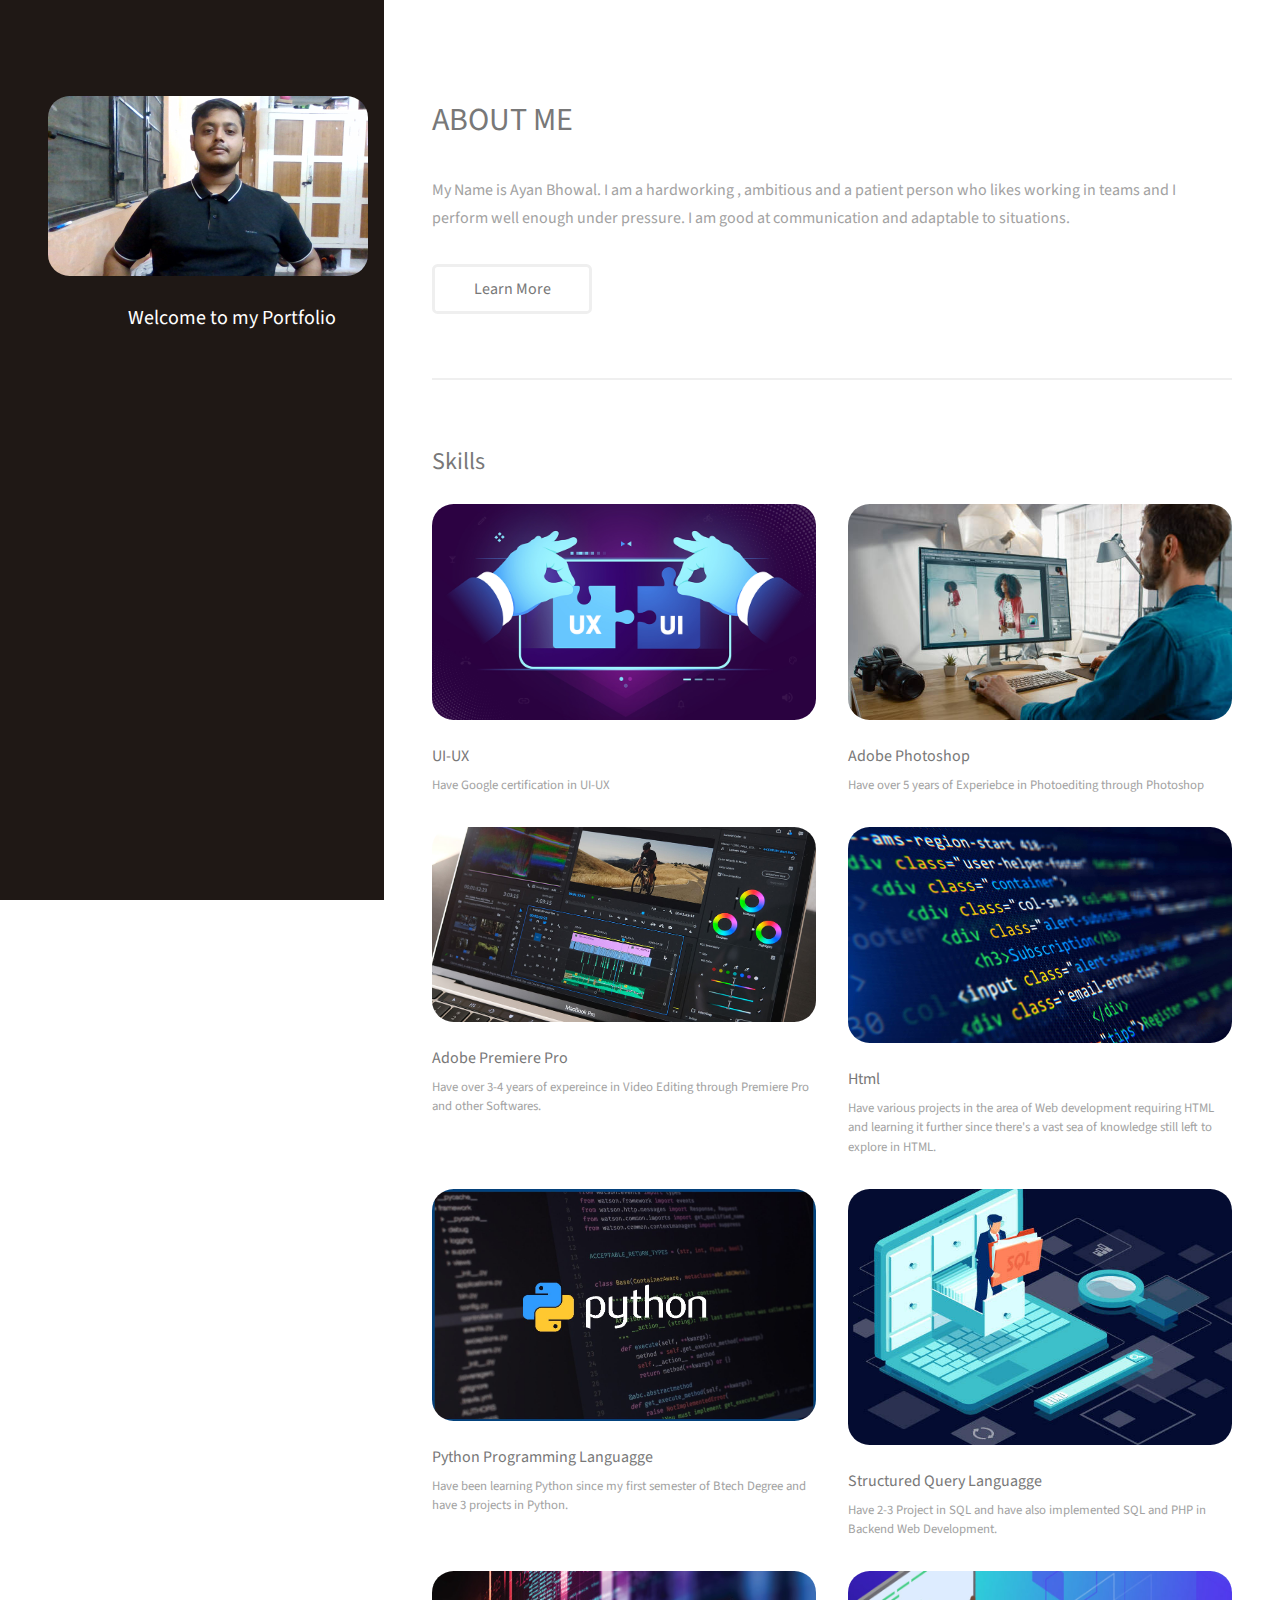
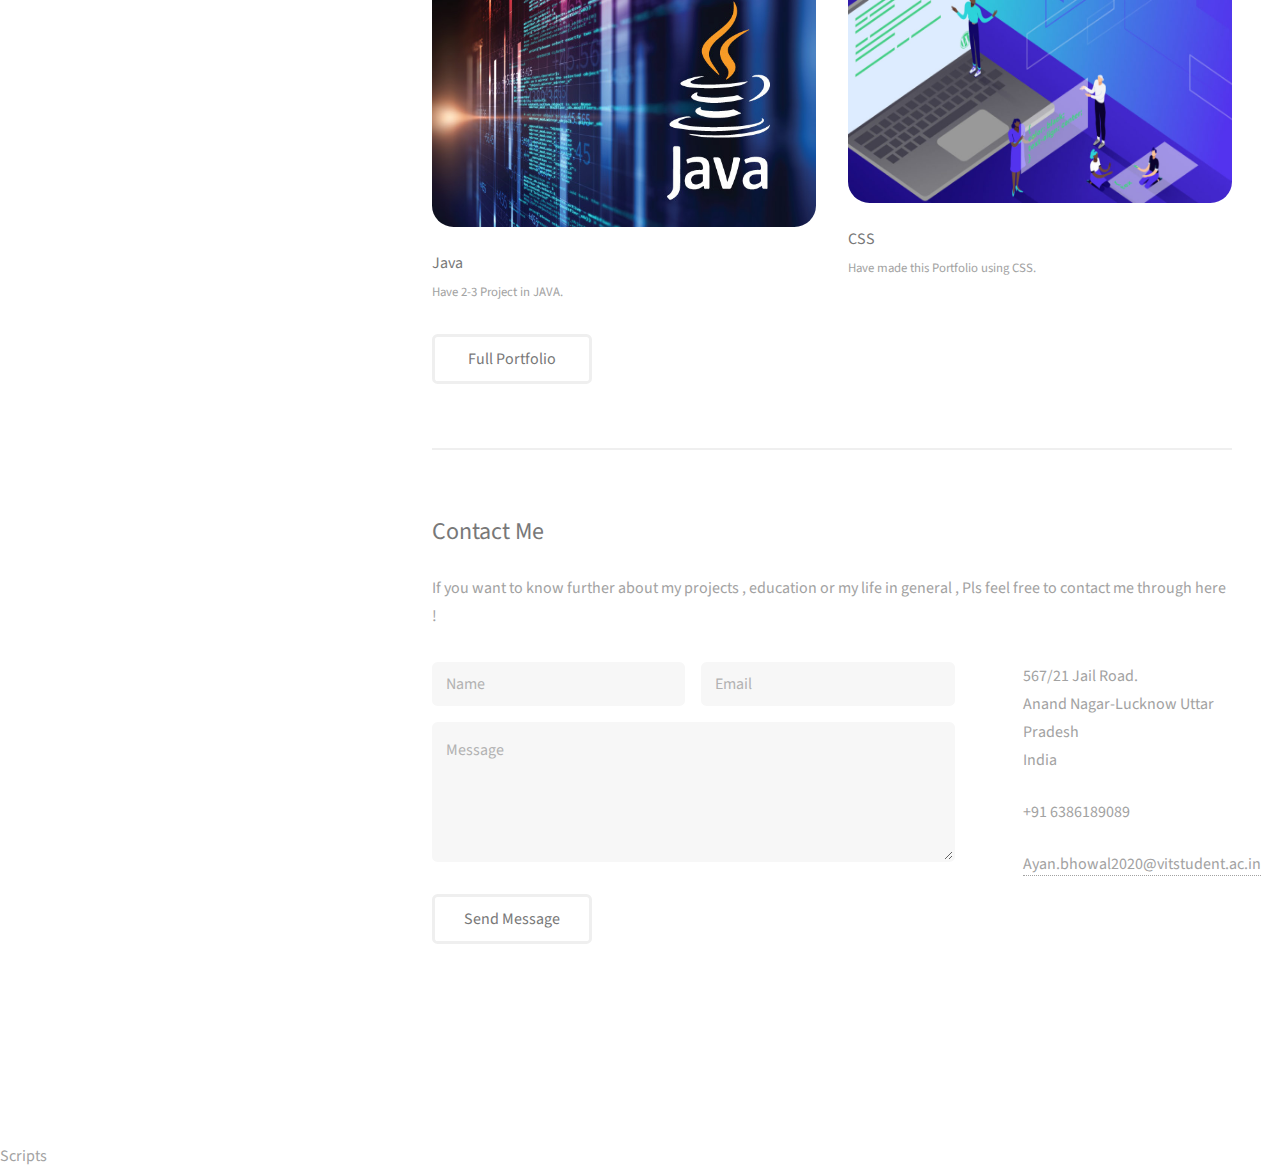
==== commit 32ed0880: "Update index.html" ====
--- a/index.html
+++ b/index.html
@@ -14,9 +14,7 @@
 	<header id="header">
 		<div class="inner">
 			<a href="#" class="image avatar"><img src="portfolio.jpg" alt="" /></a>
-			<h1><strong>Welcome to my Portfolio</strong> <br />CSE 3002 <br />
-
-				Internet And Web Programming
+			<h1><strong>Welcome to my Portfolio</strong> <br />
 		</div>
 	</header>
 
